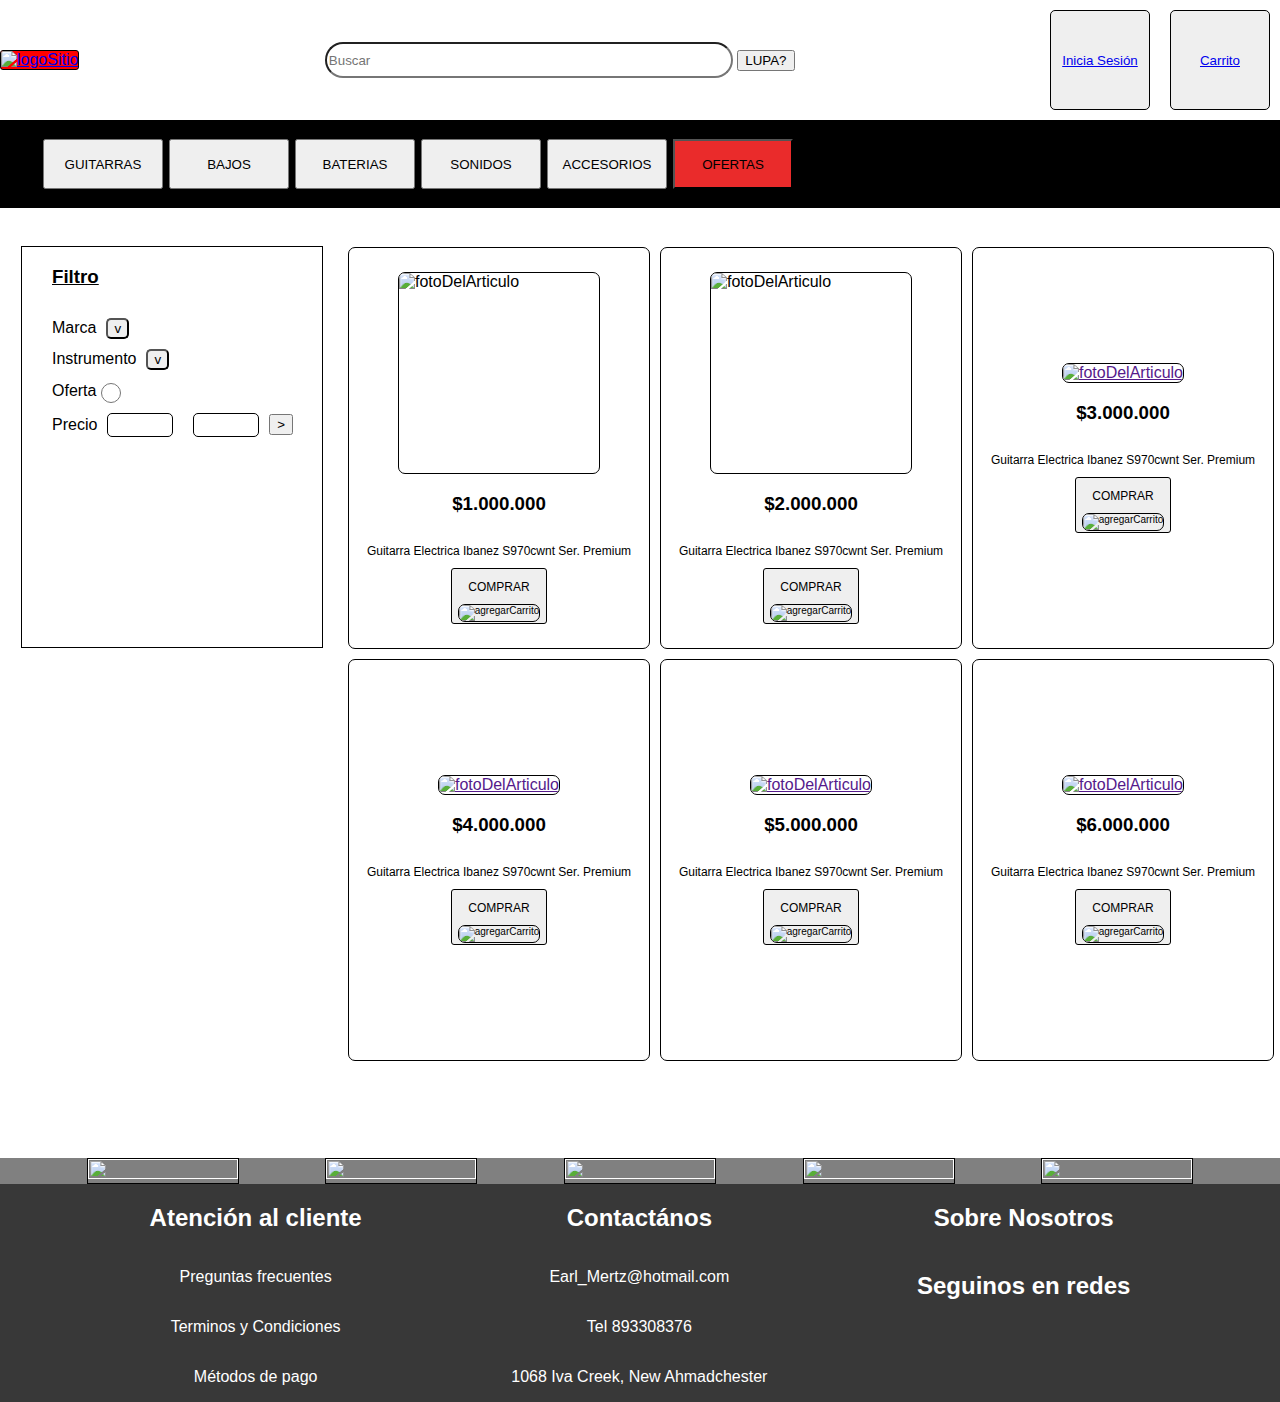
==== index.html @ 5fdae57a "primer guardado del proyecto" ====
<!DOCTYPE html>
<html lang="en">
<head>
    <meta charset="UTF-8">
    <meta name="viewport" content="width=device-width, initial-scale=1.0">
    <title>Document</title>
    <link rel="stylesheet" href="./css/style.css">
    <link rel="stylesheet" href="https://cdnjs.cloudflare.com/ajax/libs/font-awesome/6.5.2/css/all.min.css" integrity="sha512-SnH5WK+bZxgPHs44uWIX+LLJAJ9/2PkPKZ5QiAj6Ta86w+fsb2TkcmfRyVX3pBnMFcV7oQPJkl9QevSCWr3W6A==" crossorigin="anonymous" referrerpolicy="no-referrer" />
</head>
<body>
    <header>
        <div>
            <a href="#" class="logo">
                <img src="./assets/logo.png" alt="logoSitio">
                <!-- cambiar img de logo -->
            </a>
            <nav>
                <input type="text" placeholder="Buscar" >
                <button> LUPA? </button>
            </nav>
            <div class="botonesHeader">
                <Button class="iniciarSesion"><a href="./pages/iniciar-sesion.html" ><i class="fa-solid fa-right-to-bracket"></i>Inicia Sesión</a></Button>
                <Button class="carrito"><a href="./pages/carrito.html" ><i class="fa-solid fa-cart-shopping"></i>Carrito</a></Button>
                <!-- <a href="" class="modoOscuro"><i class="fa-solid fa-moon"></i></a> -->
            </div>
            
        </div>
        <div class="categorias">
            <ul>
                <button>GUITARRAS</button>
                <button>BAJOS</button>
                <button>BATERIAS</button>
                <button>SONIDOS</button>
                <button>ACCESORIOS</button>
                <button class="ofertas">OFERTAS</button>
            </ul>
        </div>
    </header>

    <main>
        <section class="publicidad?">
            <article>
                <a href=""><img src="" alt=""></a>
            </article>
        </section>
        <section class="articulos">
            <div class="filtro">
                <h3 class="filtroTitulo">Filtro</h3>
                <ul>
                    <li>Marca<button class="botonDesplegar">v</button></li> <!-- falta que cuando se clickea se desplieguen las marcas-->
                    <li>Instrumento <button class="botonDesplegar">v</button></li> <!-- falta que cuando se clickea se desplieguen las marcas-->
                    <!-- creo que va un FORM -->
                    <li >Oferta <input type="radio" name="ofertaCheck" id="ofertaCheck"></li> 
                    <li>Precio <input type="text" class="precioMinMax"><input type="text" class ="precioMinMax"><button>></button></li> <!-- Falta casilleros adentro -->
                </ul>
            </div>
            <div class="articulosVenta">
                <ul>
                    <li class="art-1">
                        <!-- CAPAZ HAY QUE PONER LA IMG EN UN DIV PARA DARLE BIEN LAS PROPIEDADES 21.26 class 5-->
                        <img src="./assets/guitarra1.png" alt="fotoDelArticulo">
                        <h3>$1.000.000</h3>
                        <p>Guitarra Electrica Ibanez S970cwnt Ser. Premium</p>
                        <button class="comprar">
                            <p>COMPRAR</p>
                            <img src="" alt="agregarCarrito">
                        </button>
                    </li>
                    <li class="art-2">
                        <img src="./assets/guitarra2.png" alt="fotoDelArticulo">
                        <h3>$2.000.000</h3>
                        <p>Guitarra Electrica Ibanez S970cwnt Ser. Premium</p>
                        <button class="comprar">
                            <p>COMPRAR</p>
                            <img src="" alt="agregarCarrito">
                        </button>
                    </li>
                    <li class="art-3">
                        <a href=""><img src="./assets/guitarra3.png" alt="fotoDelArticulo"></a>
                        <h3>$3.000.000</h3>
                        <p>Guitarra Electrica Ibanez S970cwnt Ser. Premium</p>
                        <button class="comprar">
                            <p>COMPRAR</p>
                            <img src="" alt="agregarCarrito">
                        </button>
                    </li>
                    <li class="art-4">
                        <a href=""><img src="./assets/guitarra4.png" alt="fotoDelArticulo"></a>
                        <h3>$4.000.000</h3>
                        <p>Guitarra Electrica Ibanez S970cwnt Ser. Premium</p>
                        <button class="comprar">
                            <p>COMPRAR</p>
                            <img src="" alt="agregarCarrito">
                        </button>
                    </li>
                    <li class="art-5">
                        <a href=""><img src="./assets/guitarra5.png" alt="fotoDelArticulo"></a>
                        <h3>$5.000.000</h3>
                        <p>Guitarra Electrica Ibanez S970cwnt Ser. Premium</p>
                        <button class="comprar">
                            <p>COMPRAR</p>
                            <img src="" alt="agregarCarrito">
                        </button>
                    </li>
                    <li class="art-6">
                        <a href=""><img src="./assets/guitarra6.png" alt="fotoDelArticulo"></a>
                        <h3>$6.000.000</h3>
                        <p>Guitarra Electrica Ibanez S970cwnt Ser. Premium</p>
                        <button class="comprar">
                            <p>COMPRAR</p>
                            <img src="" alt="agregarCarrito">
                        </button>
                    </li>
                </ul>
            </div>
        </section>
    </main>

    <footer>
        <section class="marcas">
            <div class="contenedorMarcas">
                <div class="epiphone"><a href="" class="epiphone"><img src="./assets/epiphone.png" alt=""></a></div>
                <div class="fender"><a href="" class="fender"><img src="./assets/fender.png" alt=""></a></div>
                <div class="gibson"><a href="" class="gibson"><img src="./assets/gibson.png" alt=""></a></div>
                <div class="marshall"><a href="" class="marshall"><img src="./assets/marshall.png" alt=""></a></div>
                <div class="schecter"><a href="" class="schecter"><img src="./assets/schecter.png" alt=""></a></div>
            </div>
        </section>
        <section class="footer">
            <article class="atencionCliente">
                <h2 class="h2AtencionCliente">Atención al cliente</h2>
                <p><a href="" class="preguntasFrecuentes">Preguntas frecuentes</a></p>
                <p><a href="" class="TyC">Terminos y Condiciones</a></p>
                <p><a href="" class="metodosDePago">Métodos de pago</a></p>
            </article>
            <article class="contactanos">
                <a href="./pages/contacto.html" class="contactanos"><h2 class="contactanos">Contactános</h2></a>
                <p class="mail">Earl_Mertz@hotmail.com</p>
                <p class="telefono">Tel 893308376</p>
                <p class="direccion">1068 Iva Creek, New Ahmadchester</p>
            </article>
            <article class="seguinos">
                <a href="./pages/nosotros.html"><h2>Sobre Nosotros</h2></a>
                <h2 class="seguinos">Seguinos en redes</h2>
                <div class="iconos">
                    <a href="https://www.facebook.com" class="facebook" target="_blank"><i class="fa-brands fa-square-facebook"></i></a>
                    <a href="https://x.com" class="twitter" target="_blank"><i class="fa-brands fa-square-x-twitter"></i></a>
                    <a href="https://www.instagram.com" class="instagram" target="_blank"><i class="fa-brands fa-instagram"></i></a>
                    <a href="https://www.youtube.com" class="youtube" target="_blank"><i class="fa-brands fa-youtube"></i></a>
                </div>
            </article>
        </section>
    </footer>
</body>
</html>
---- css/style.css ----
body{
    margin: 0;
    padding: 0;
    box-sizing: border-box;
    /* background-color: #f8f8f8; */
    font-family: "Roboto", sans-serif;
}

/* si esta en direction row para alinear horizontal va a ser justify-content y vertical align-items
si esta en direction column align-items alinea horizontal y justify-content en vertical */
header div{
    display: flex;
    justify-content: space-between;
    align-items: center;
}

header div .logo img {
    background-color: red;
    width: 9.375rem;
    border: 0.0625rem solid black;
    border-radius: 0.1875rem;
}

header div nav input{
    width: 25rem;
    height: 1.875rem;
    border-radius: 1.25rem;
}

/* barra de botones (inicia sesion y carrito) */
header div .botonesHeader button{
    margin: 10px;
    width: 6.25rem;
    height: 6.25rem;
    border-radius: 0.3125rem;
    border: 0.0313rem solid #000;
}

/* barra de botones (categoria) */
header .categorias {
    background-color: black;
}

header .categorias ul {
    display: flex;
    justify-content: space-evenly;
}

/* cada boton de categorias */
header .categorias ul button {
    /* background-color: #56D928; */
    width: 7.5rem;
    height: 3.125rem;
    /* border-radius: 0.25rem; */
    margin: 0.1875rem;
}


header .categorias ul .ofertas{
    background-color: #fd2e2eec ;
}

/* revisarrrrrrrrrrrrrrrrrr ---------------- */
main section{
    display: flex;
    justify-content: center;
}

/* filtro general*/
main .articulos div.filtro {
    margin: 1.25rem;
    width: 18.75rem;
    height: 400px;
    border: 0.0625rem solid black;
    
}
main .articulos div.filtro h3.filtroTitulo{
    margin-left: 30px;
    text-decoration: underline;
}

/* cada filtro (marca instrumento etc) */
main .articulos div.filtro ul{
    margin: 1.25rem;
    padding: 0.3125rem;
    list-style: none;
    
}

main .articulos div.filtro ul li {
    display: flex;
    justify-content: start;
    align-items: center;
    padding: 5px;
}

/* boton para desplegar filtros */
main .articulos div.filtro ul li .botonDesplegar{
    border-radius: 5px;
    margin: 0 10px 0 10px;
}

main .articulos .filtro ul li input{
    width: 20px;
    height: 20px;
    border: 1px solid black;
    /* border-radius: 10px; */
    overflow: hidden;
}

main .articulos .filtro ul li .precioMinMax{
    width: 60px;
    height: 20px;
    margin: 0 10px 0 10px;
    border-radius: 5px;
}

main .articulos .articulosVenta ul {
    /* display: flex;
    flex-direction: row;
    flex-wrap: wrap; */
    list-style: none;
    padding: 0;
    display: grid;
    width: 100%;
    height: 100vh;
    grid-template-rows: repeat(3, 1fr);
    grid-template-columns: repeat(3, 1fr);
    grid-template-areas: 
    "art-1 art-2 art-3"
    "art-4 art-5 art-6";
}

/* articulos en venta */
main .articulos .articulosVenta ul li{
    display: flex;
    flex-direction: column;
    justify-content: center;
    align-items: center;
    background-color: #ffffff;
    margin: 5px;
    height: 25rem;
    width: 18.75rem;
    border: 0.0625rem solid black;
    border-radius: 0.4375rem;
    list-style: none;
}

main .articulos .articulosVenta ul li.art-1{
    grid-area: art-1;
}
main .articulos .articulosVenta ul li.art-2{
    grid-area: art-2;
}
main .articulos .articulosVenta ul li.art-3{
    grid-area: art-3;
}
main .articulos .articulosVenta ul li.art-4{
    grid-area: art-4;
}
main .articulos .articulosVenta ul li.art-5{
    grid-area: art-5;
}
main .articulos .articulosVenta ul li.art-6{
    grid-area: art-6;
}

main .articulos .articulosVenta ul li img{
    height: 12.5rem;
    width: 12.5rem;
    border: 0.0625rem solid black;
    border-radius: 0.4375rem;
}

main .articulos .articulosVenta ul li p{
    margin: 0.625rem;
    font-size: 0.75rem;
}
/* boton de comprar */
main .articulos .articulosVenta ul li button{
    /* falta alinear uno al lado del otro */
    border: 0.0625rem solid black;
    border-radius: 0.1875rem;
    align-items: center;
    font-size: 0.625rem;
}

/*  contenedor marcas */
footer .marcas .contenedorMarcas{
    background-color: grey;
    display: flex;
    justify-content: space-evenly;
    align-items: center;
}

/* imagenes de marcas */
footer .marcas .contenedorMarcas div img {
    width: 150px;
    height: 100%;
    border: 1px solid black;
}

footer section.footer {
    display: flex;
    justify-content: space-evenly;
    align-items: flex-start;
}
footer section article{
    display: flex;
    flex-direction: column;
    align-items: center;
}
/* links del footer */
footer a {
    color: white;
    margin: 0;
    text-decoration: none;
    
    /* padding: 0.625rem; */
}

footer section.footer{
    color: white;
    background-color: #383838;
}

footer section.footer .seguinos .iconos{
    /* background-color: #0866ff; */
    display: flex;
    justify-content: space-around;
    width: 200px;
}
footer section.footer .seguinos .iconos a i{
    height: 30px;
    width: 30px;
}

/* FALTA ACOMODAR EL TAMAÑO DE LOS ICONOS */
footer section.footer .seguinos .iconos .facebook{
    color: #0866ff;
    background-color: white;
}

footer section.footer .seguinos .iconos .twitter{
    color: #000;
    background-color: white;
}

footer section.footer .seguinos .iconos .instagram{
    color: hsl(350, 92%, 75%);
    background-color: white;
}

footer section.footer .seguinos .iconos .youtube{
    color: red;
    background-color: white;
}

/* ---------------------------------------CARRITO--------------------------------------- */

main section .carritoGeneral{
    margin: 0.3125rem;
    border: 0.0625rem solid black;
}

main section .carritoGeneral .descripcion{
    margin: 0.3125rem;
    border: 0.0625rem solid black;
    width: 62.5rem;
}

main section .carritoGeneral .descripcion ul{
    display: flex;
    border-bottom: 0.0625rem solid black;    
    list-style: none;

}

main section .carritoGeneral .descripcion ul li{
    margin: 0.625rem;
}

main section .carritoGeneral .descripcion ul li .articuloCarrito {
    margin: 0.3125rem;
    border: 0.0625rem solid black;
    display: flex;
    flex-direction: column;
    justify-content: center;
}
main section .carritoGeneral .descripcion ul li .articuloCarrito img {
    margin: 0.3125rem;
    border: 0.0625rem solid black;
    border-radius: 0.375rem;
}

main section div .finalizarCompra button{
    width: 18.75rem;
    height: 6.25rem;
    border: 1px solid black;
    border-radius: 0.625rem;
}
main section div .finalizarCompra .continuarComprando{
    background-color: #D9D9D9;
}

main section div .finalizarCompra .confirmarCompra{
    background-color: #56D928;
}



/* --------------------------------------- CONTACTO --------------------------------------- */

main section div input{
    width: 25rem;
    height: 3.125rem;
}

main section .textoContacto input{
    width: 800px;
    height: 18.75rem;
}
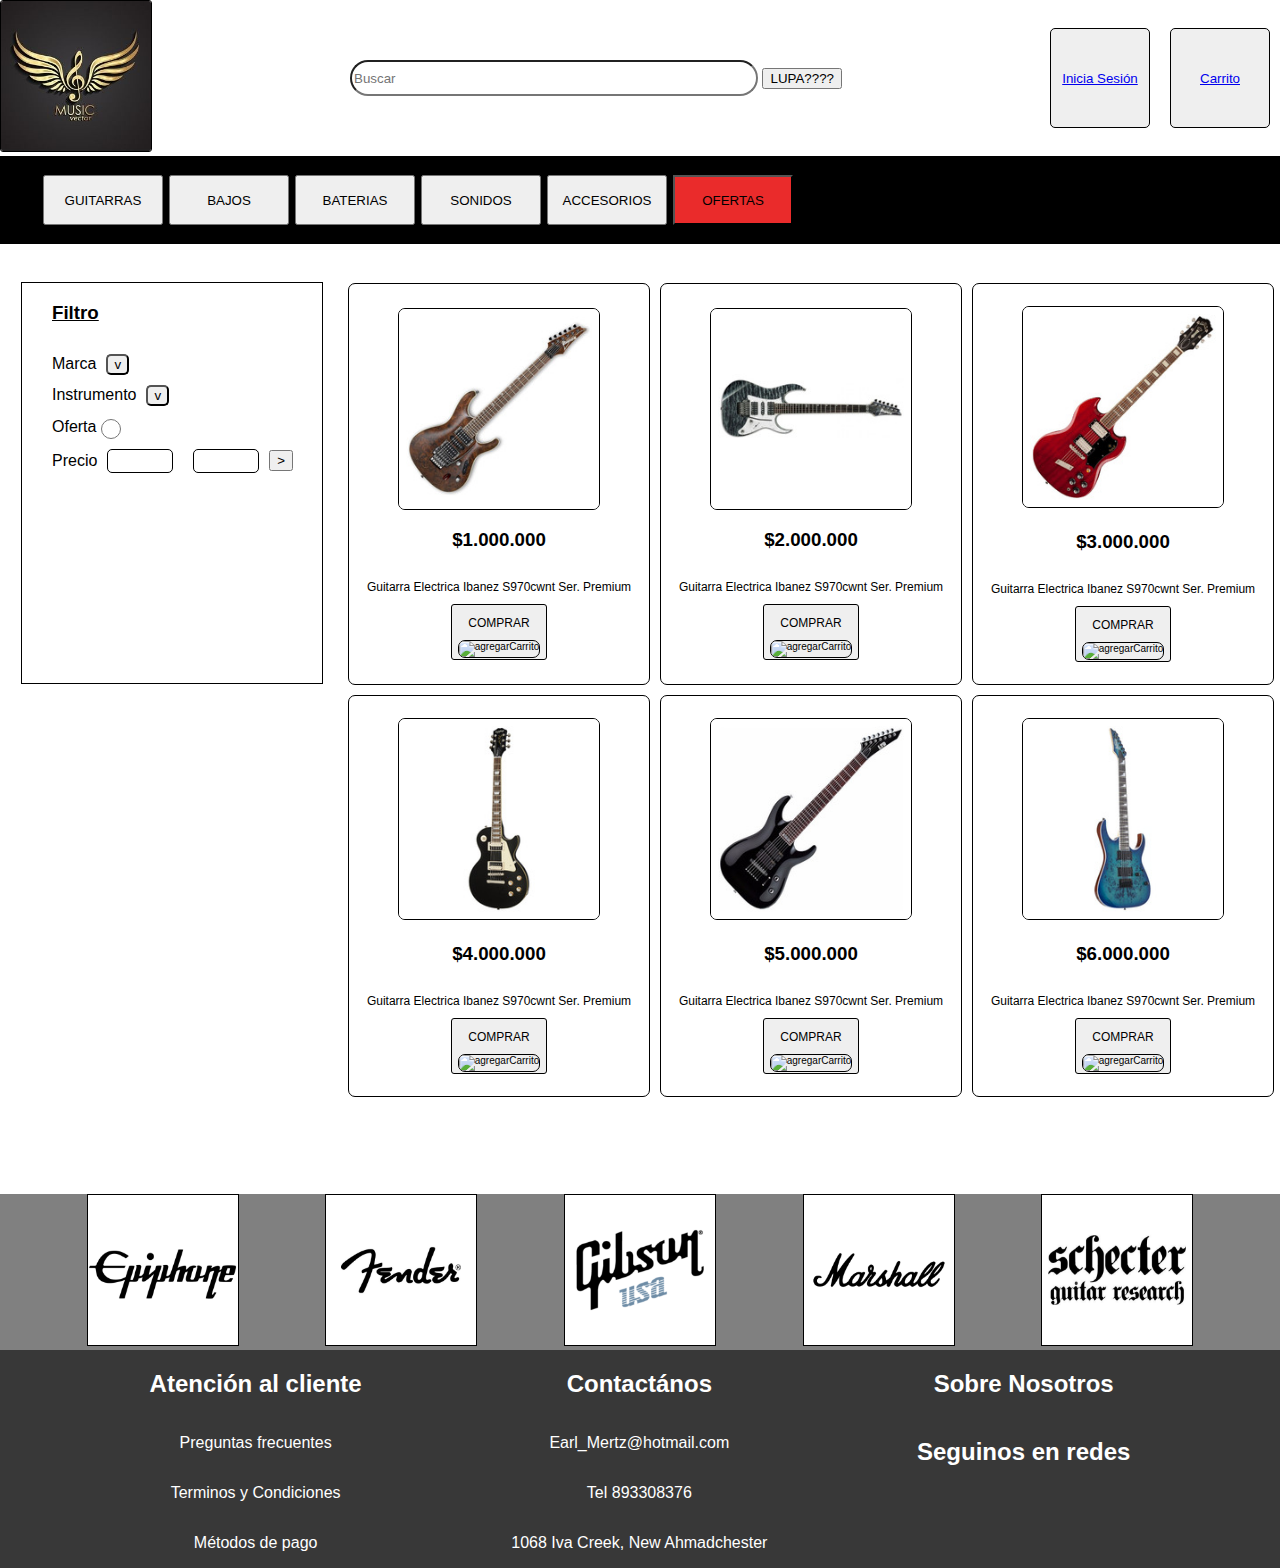
==== commit 58b95075: "prueba modificar lupa???" ====
--- a/index.html
+++ b/index.html
@@ -16,7 +16,7 @@
             </a>
             <nav>
                 <input type="text" placeholder="Buscar" >
-                <button> LUPA? </button>
+                <button> LUPA????</button>
             </nav>
             <div class="botonesHeader">
                 <Button class="iniciarSesion"><a href="./pages/iniciar-sesion.html" ><i class="fa-solid fa-right-to-bracket"></i>Inicia Sesión</a></Button>
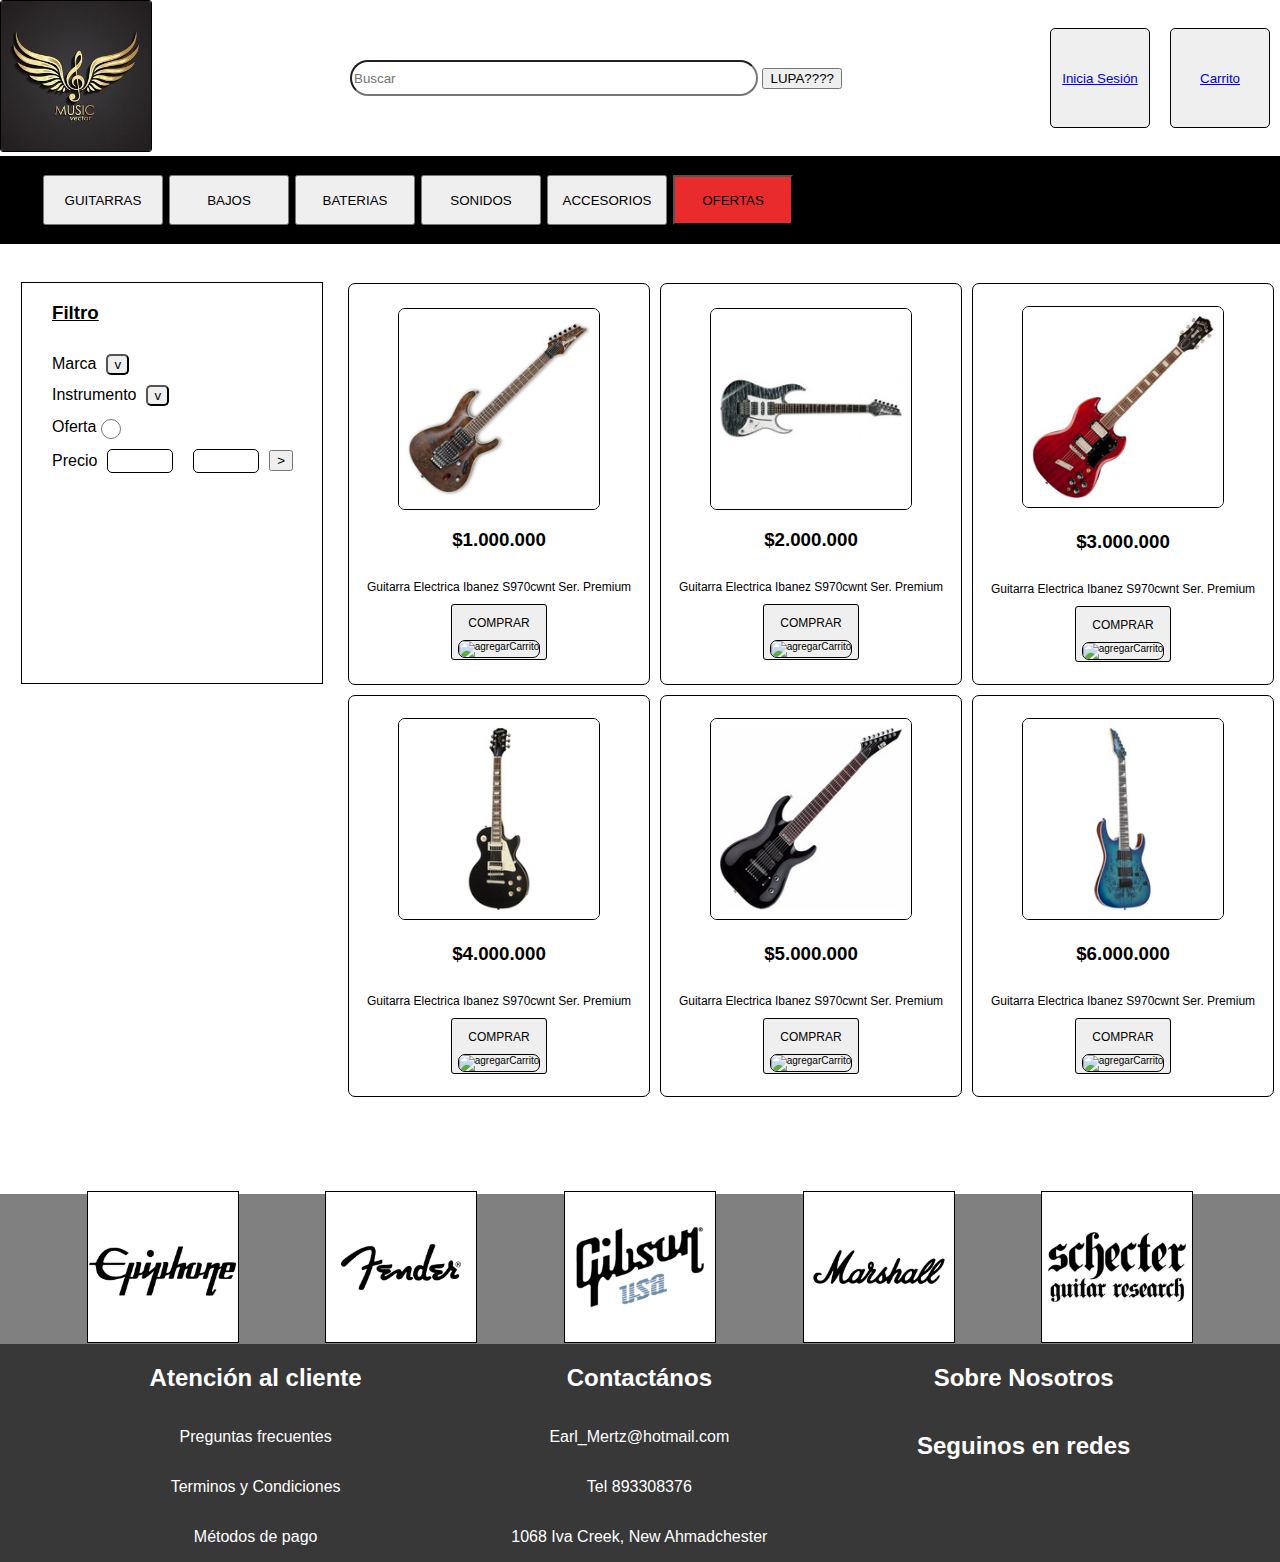
==== commit 22a8537b: "se crea form en html de contacto y se modifica estilos" ====
--- a/index.html
+++ b/index.html
@@ -19,6 +19,7 @@
                 <button> LUPA????</button>
             </nav>
             <div class="botonesHeader">
+                <!-- CAMBIAR PARA QUE SOLO SEA "A" Y NO TENGA BUTTON -->
                 <Button class="iniciarSesion"><a href="./pages/iniciar-sesion.html" ><i class="fa-solid fa-right-to-bracket"></i>Inicia Sesión</a></Button>
                 <Button class="carrito"><a href="./pages/carrito.html" ><i class="fa-solid fa-cart-shopping"></i>Carrito</a></Button>
                 <!-- <a href="" class="modoOscuro"><i class="fa-solid fa-moon"></i></a> -->
--- a/css/style.css
+++ b/css/style.css
@@ -29,7 +29,7 @@
 
 /* barra de botones (inicia sesion y carrito) */
 header div .botonesHeader button{
-    margin: 10px;
+    margin: 0.625rem;
     width: 6.25rem;
     height: 6.25rem;
     border-radius: 0.3125rem;
@@ -44,6 +44,7 @@
 header .categorias ul {
     display: flex;
     justify-content: space-evenly;
+    list-style: none;
 }
 
 /* cada boton de categorias */
@@ -75,7 +76,7 @@
     
 }
 main .articulos div.filtro h3.filtroTitulo{
-    margin-left: 30px;
+    margin-left: 1.875rem;
     text-decoration: underline;
 }
 
@@ -91,28 +92,28 @@
     display: flex;
     justify-content: start;
     align-items: center;
-    padding: 5px;
+    padding: 0.3125rem;
 }
 
 /* boton para desplegar filtros */
 main .articulos div.filtro ul li .botonDesplegar{
-    border-radius: 5px;
-    margin: 0 10px 0 10px;
+    border-radius: 0.3125rem;
+    margin: 0 0.625rem 0 0.625rem;
 }
 
 main .articulos .filtro ul li input{
-    width: 20px;
-    height: 20px;
-    border: 1px solid black;
+    width: 1.25rem;
+    height: 1.25rem;
+    border: 0.0625rem solid black;
     /* border-radius: 10px; */
     overflow: hidden;
 }
 
 main .articulos .filtro ul li .precioMinMax{
-    width: 60px;
-    height: 20px;
-    margin: 0 10px 0 10px;
-    border-radius: 5px;
+    width: 3.75rem;
+    height: 1.25rem;
+    margin: 0 0.625rem 0 0.625rem;
+    border-radius: 0.3125rem;
 }
 
 main .articulos .articulosVenta ul {
@@ -138,7 +139,7 @@
     justify-content: center;
     align-items: center;
     background-color: #ffffff;
-    margin: 5px;
+    margin: 0.3125rem;
     height: 25rem;
     width: 18.75rem;
     border: 0.0625rem solid black;
@@ -188,6 +189,8 @@
 /*  contenedor marcas */
 footer .marcas .contenedorMarcas{
     background-color: grey;
+    width: 100%;
+    height: 9.375rem;
     display: flex;
     justify-content: space-evenly;
     align-items: center;
@@ -195,9 +198,11 @@
 
 /* imagenes de marcas */
 footer .marcas .contenedorMarcas div img {
-    width: 150px;
+    width: 9.375rem;
     height: 100%;
-    border: 1px solid black;
+    border: 0.0625rem solid black;
+    align-self: center;
+
 }
 
 footer section.footer {
@@ -228,11 +233,11 @@
     /* background-color: #0866ff; */
     display: flex;
     justify-content: space-around;
-    width: 200px;
+    width: 12.5rem;
 }
 footer section.footer .seguinos .iconos a i{
-    height: 30px;
-    width: 30px;
+    height: 1.875rem;
+    width: 1.875rem;
 }
 
 /* FALTA ACOMODAR EL TAMAÑO DE LOS ICONOS */
@@ -296,7 +301,7 @@
 main section div .finalizarCompra button{
     width: 18.75rem;
     height: 6.25rem;
-    border: 1px solid black;
+    border: 0.0625rem solid black;
     border-radius: 0.625rem;
 }
 main section div .finalizarCompra .continuarComprando{
@@ -317,6 +322,52 @@
 }
 
 main section .textoContacto input{
-    width: 800px;
+    width: 50rem;
     height: 18.75rem;
 }
+
+
+/* --------------------------------------- INICIARSESION --------------------------------------- */
+
+main section article .login {
+    display: flex;
+    flex-direction: column;
+    padding: 0.9375rem;
+    margin: 0.625rem;
+    border: 0.0625rem solid black;
+}
+
+main section article .login input{
+    border-radius: 0.3125rem;
+    
+    font-size: 1.875rem;
+    margin:  0.625rem 0 0.625rem 0;
+}
+
+main section article .login a{
+    text-decoration: none;
+    align-self: end;
+    margin-right: 0.3125rem;
+}
+
+/* contenedor de botones */
+main section .iniciarSesion .login .botonesLogin{
+    background-color: pink;
+    display: flex;
+    flex-direction: column;
+    align-items: center;
+    padding: 1.25rem 0 1.25rem 0;
+    margin: 0.625rem;
+}
+
+/* boton ingresar y atras */
+main section .iniciarSesion .login .botonesLogin button{
+    margin: 0.625rem;
+    padding: 0.625rem;
+    width: 18.75rem;
+    height: 3.125rem;
+    border-radius: 0.625rem;
+}
+
+
+
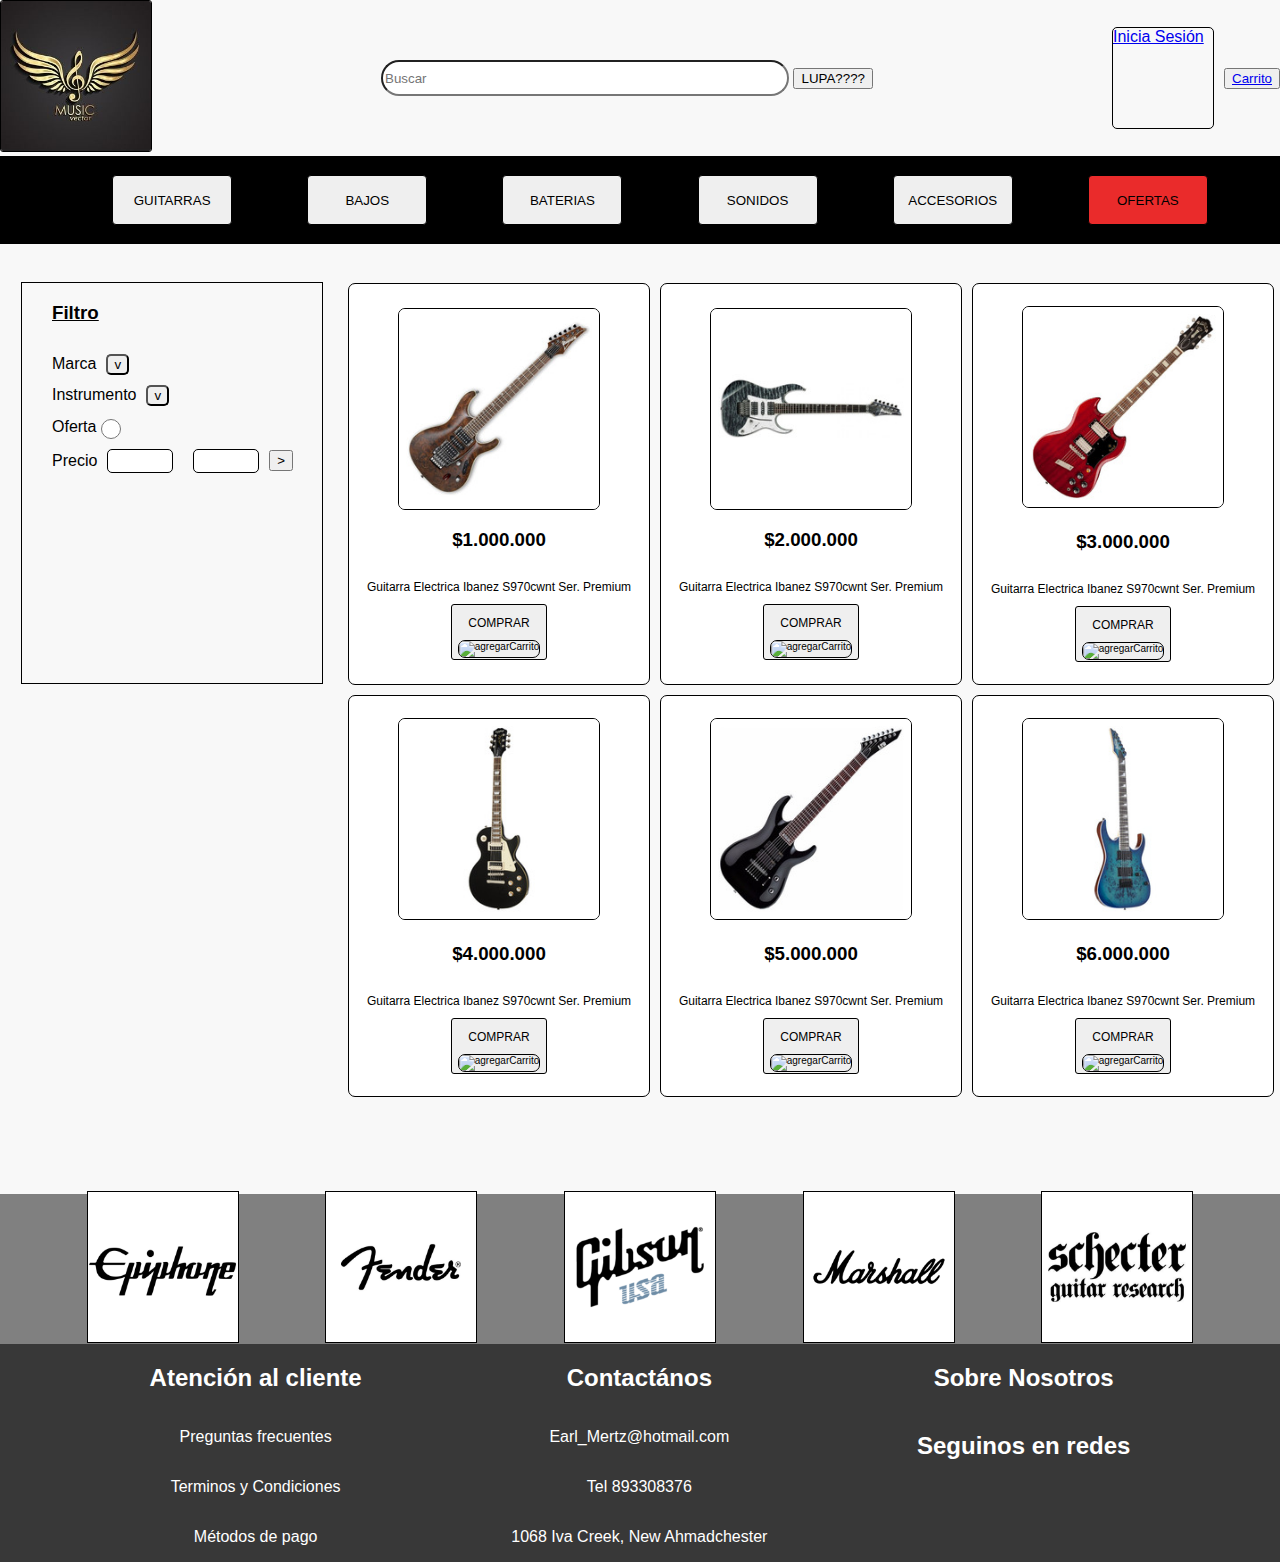
==== commit 6b2a491a: "se trabajo en contactos y un poco del header" ====
--- a/index.html
+++ b/index.html
@@ -12,7 +12,6 @@
         <div>
             <a href="#" class="logo">
                 <img src="./assets/logo.png" alt="logoSitio">
-                <!-- cambiar img de logo -->
             </a>
             <nav>
                 <input type="text" placeholder="Buscar" >
@@ -20,20 +19,28 @@
             </nav>
             <div class="botonesHeader">
                 <!-- CAMBIAR PARA QUE SOLO SEA "A" Y NO TENGA BUTTON -->
-                <Button class="iniciarSesion"><a href="./pages/iniciar-sesion.html" ><i class="fa-solid fa-right-to-bracket"></i>Inicia Sesión</a></Button>
-                <Button class="carrito"><a href="./pages/carrito.html" ><i class="fa-solid fa-cart-shopping"></i>Carrito</a></Button>
+                <!-- <Button class="iniciarSesion"> -->
+                    <a href="./pages/iniciar-sesion.html" class="iniciarSesion">
+                        <i class="fa-solid fa-right-to-bracket"></i>Inicia Sesión
+                    </a>
+                <!-- </Button> -->
+                <Button class="carrito">
+                    <a href="./pages/carrito.html" >
+                        <i class="fa-solid fa-cart-shopping"></i>Carrito
+                    </a>
+                </Button>
                 <!-- <a href="" class="modoOscuro"><i class="fa-solid fa-moon"></i></a> -->
             </div>
             
         </div>
         <div class="categorias">
             <ul>
-                <button>GUITARRAS</button>
-                <button>BAJOS</button>
-                <button>BATERIAS</button>
-                <button>SONIDOS</button>
-                <button>ACCESORIOS</button>
-                <button class="ofertas">OFERTAS</button>
+                <li><button>GUITARRAS</button></li>
+                <li><button>BAJOS</button></li>
+                <li><button>BATERIAS</button></li>
+                <li><button>SONIDOS</button></li>
+                <li><button>ACCESORIOS</button></li>
+                <li><button class="ofertas">OFERTAS</button></li>
             </ul>
         </div>
     </header>
--- a/css/style.css
+++ b/css/style.css
@@ -2,7 +2,7 @@
     margin: 0;
     padding: 0;
     box-sizing: border-box;
-    /* background-color: #f8f8f8; */
+    background-color: #f8f8f8;
     font-family: "Roboto", sans-serif;
 }
 
@@ -28,7 +28,7 @@
 }
 
 /* barra de botones (inicia sesion y carrito) */
-header div .botonesHeader button{
+header div .botonesHeader .iniciarSesion{
     margin: 0.625rem;
     width: 6.25rem;
     height: 6.25rem;
@@ -39,10 +39,13 @@
 /* barra de botones (categoria) */
 header .categorias {
     background-color: black;
+    width: 100%;
 }
 
 header .categorias ul {
-    display: flex;
+    width: 100%;
+    display: flex;
+    flex-direction: row;
     justify-content: space-evenly;
     list-style: none;
 }
@@ -52,7 +55,8 @@
     /* background-color: #56D928; */
     width: 7.5rem;
     height: 3.125rem;
-    /* border-radius: 0.25rem; */
+    border: 1px solid black;
+    border-radius: 0.25rem;
     margin: 0.1875rem;
 }
 
@@ -315,18 +319,48 @@
 
 
 /* --------------------------------------- CONTACTO --------------------------------------- */
-
-main section div input{
+main section .contacto-general{
+    display: flex;
+    flex-direction: column;
+    align-items: center;
+}
+
+
+main section form{
+    display: flex;
+    flex-direction: column;
+    padding: 0.625rem;
+    align-items: center;
+}
+
+main section form input{
+    margin: 0.625rem;
     width: 25rem;
     height: 3.125rem;
-}
-
-main section .textoContacto input{
+    border: 0.0625rem solid black;
+    border-radius: 0.25rem;
+    
+}
+
+main section form .inputTextoContacto{
     width: 50rem;
     height: 18.75rem;
-}
-
-
+    text-align: center;
+    /***** falta que el texto se escriba en varias lineas y no solo en 1 ******/
+}
+
+main section .contacto-general button{
+    width: 12.5rem;
+    height: 3.125rem;
+    margin-bottom: 3.125rem;
+    background-color: #56D928;
+    border: 0.0625rem solid black;
+    border-radius: 0.375rem;
+}
+
+main section .contacto-general button:hover{
+    background-color: #6edb46da;
+}
 /* --------------------------------------- INICIARSESION --------------------------------------- */
 
 main section article .login {
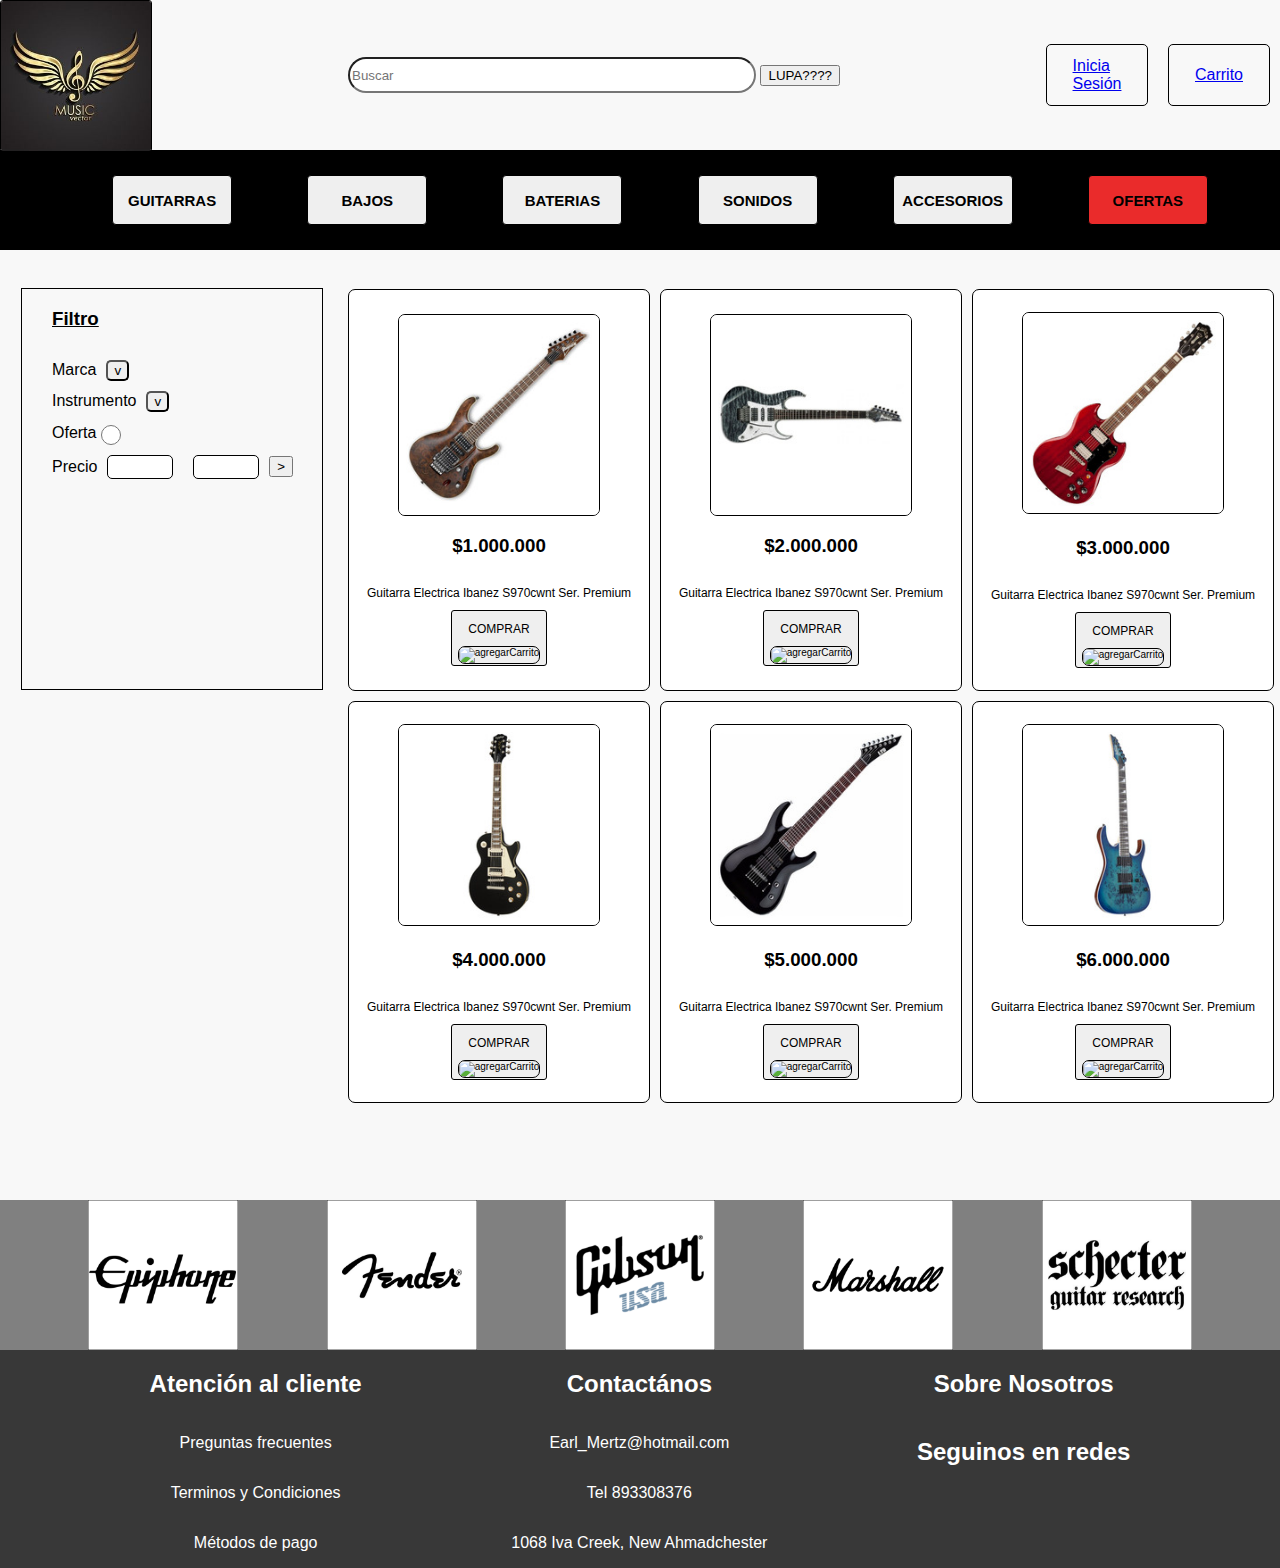
==== commit a75818e2: "correccion de header y footer img y botones" ====
--- a/index.html
+++ b/index.html
@@ -18,20 +18,21 @@
                 <button> LUPA????</button>
             </nav>
             <div class="botonesHeader">
-                <!-- CAMBIAR PARA QUE SOLO SEA "A" Y NO TENGA BUTTON -->
-                <!-- <Button class="iniciarSesion"> -->
-                    <a href="./pages/iniciar-sesion.html" class="iniciarSesion">
-                        <i class="fa-solid fa-right-to-bracket"></i>Inicia Sesión
-                    </a>
-                <!-- </Button> -->
-                <Button class="carrito">
-                    <a href="./pages/carrito.html" >
-                        <i class="fa-solid fa-cart-shopping"></i>Carrito
-                    </a>
+                <a href="./pages/iniciar-sesion.html">
+                    <div class="icono-iniciaSesion">
+                        <i class="fa-solid fa-right-to-bracket"></i>
+                    </div>
+                    <div>Inicia <br>Sesión</div>
+                </a>
+                <a href="./pages/carrito.html">
+                    <div class="icono-iniciaSesion">
+                        <i class="fa-solid fa-cart-shopping"></i>
+                    </div>
+                    <div>Carrito</div>
+                </a>
                 </Button>
                 <!-- <a href="" class="modoOscuro"><i class="fa-solid fa-moon"></i></a> -->
             </div>
-            
         </div>
         <div class="categorias">
             <ul>
--- a/css/style.css
+++ b/css/style.css
@@ -12,6 +12,11 @@
     display: flex;
     justify-content: space-between;
     align-items: center;
+    height: 9.375rem;
+}
+
+header a.logo{
+    height: 100%;
 }
 
 header div .logo img {
@@ -28,18 +33,25 @@
 }
 
 /* barra de botones (inicia sesion y carrito) */
-header div .botonesHeader .iniciarSesion{
+header div .botonesHeader a{
+    display: flex;
+    justify-content: center;
     margin: 0.625rem;
     width: 6.25rem;
-    height: 6.25rem;
+    height: 3.75rem;
     border-radius: 0.3125rem;
     border: 0.0313rem solid #000;
 }
 
+header div .botonesHeader div{
+    margin-right: 10px;
+    align-self: center;
+}
 /* barra de botones (categoria) */
 header .categorias {
     background-color: black;
     width: 100%;
+    height: 100px;
 }
 
 header .categorias ul {
@@ -58,6 +70,8 @@
     border: 1px solid black;
     border-radius: 0.25rem;
     margin: 0.1875rem;
+    font-size: 0.9375rem;
+    font-weight: 900;
 }
 
 
@@ -200,11 +214,12 @@
     align-items: center;
 }
 
+footer .marcas .contenedorMarcas div{
+    height: 100%;   
+}
 /* imagenes de marcas */
 footer .marcas .contenedorMarcas div img {
     width: 9.375rem;
-    height: 100%;
-    border: 0.0625rem solid black;
     align-self: center;
 
 }
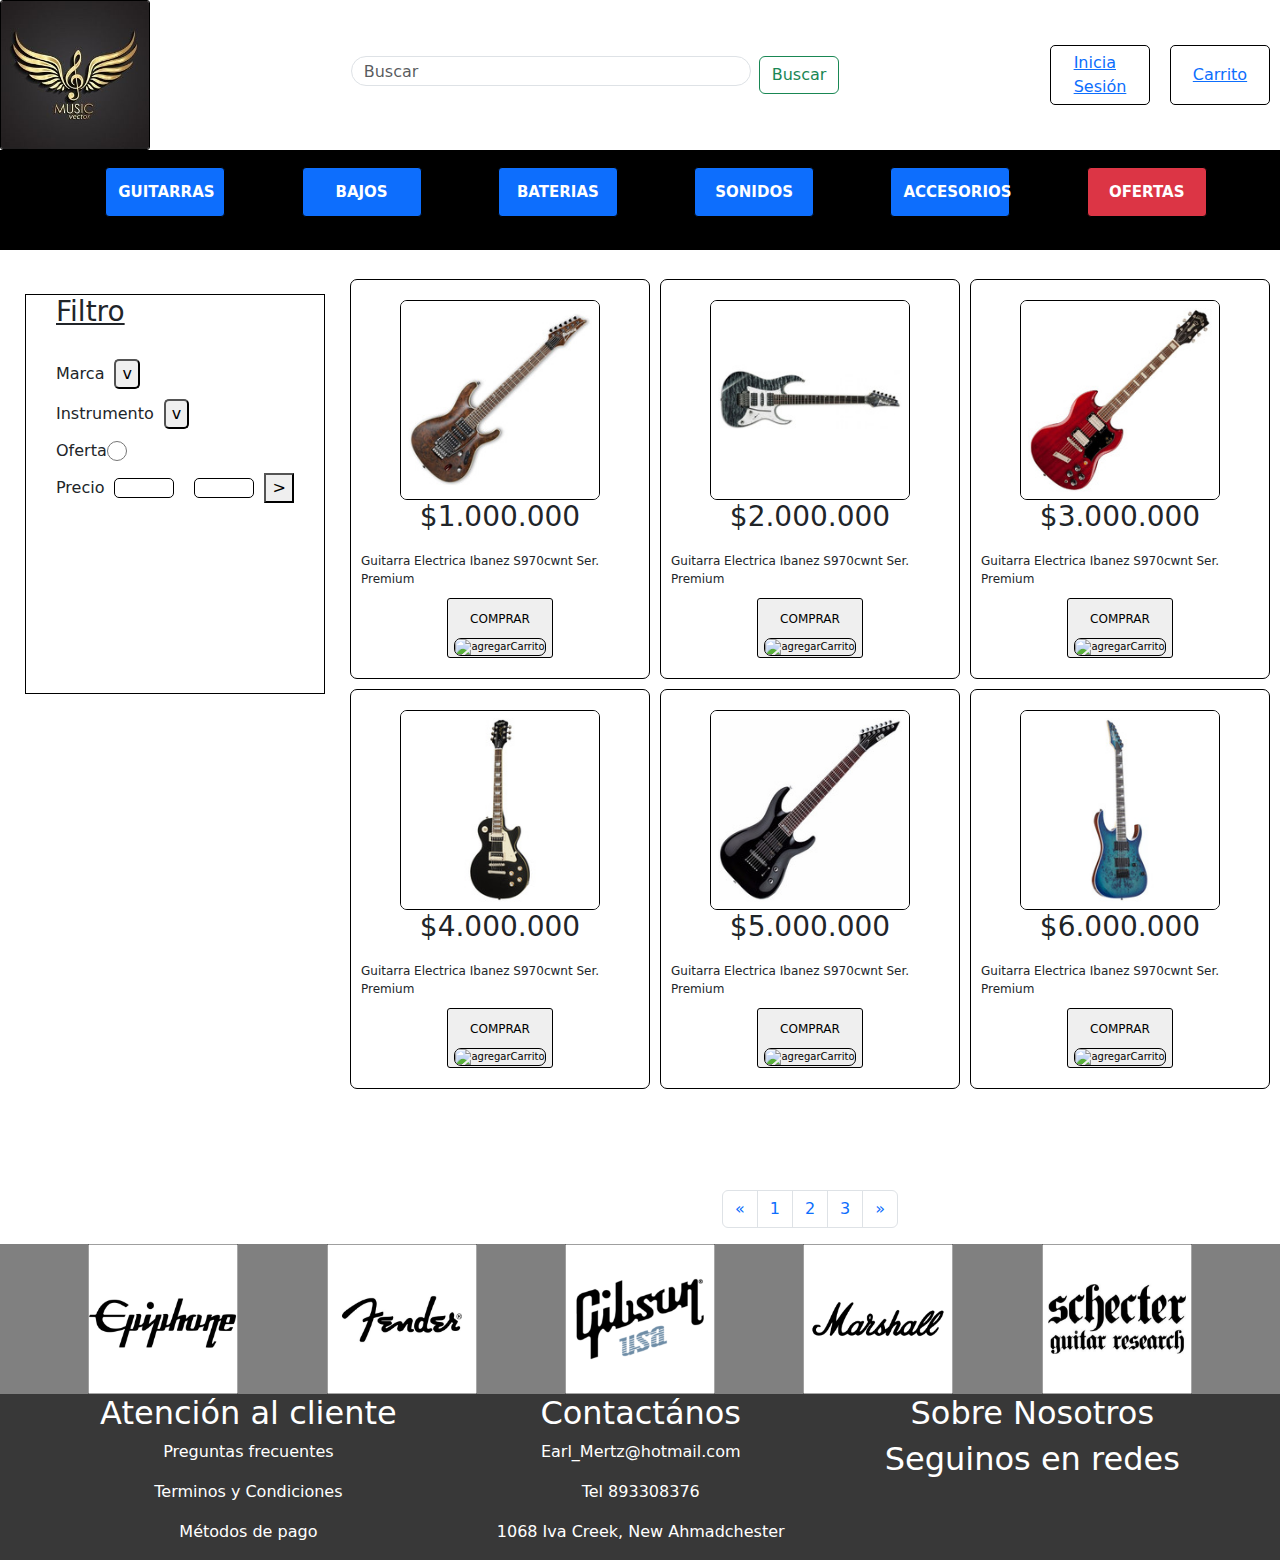
==== commit 66676861: "comienzo de responsive y grid en carrito" ====
--- a/index.html
+++ b/index.html
@@ -6,6 +6,7 @@
     <title>Document</title>
     <link rel="stylesheet" href="./css/style.css">
     <link rel="stylesheet" href="https://cdnjs.cloudflare.com/ajax/libs/font-awesome/6.5.2/css/all.min.css" integrity="sha512-SnH5WK+bZxgPHs44uWIX+LLJAJ9/2PkPKZ5QiAj6Ta86w+fsb2TkcmfRyVX3pBnMFcV7oQPJkl9QevSCWr3W6A==" crossorigin="anonymous" referrerpolicy="no-referrer" />
+    <link href="https://cdn.jsdelivr.net/npm/bootstrap@5.3.3/dist/css/bootstrap.min.css" rel="stylesheet" integrity="sha384-QWTKZyjpPEjISv5WaRU9OFeRpok6YctnYmDr5pNlyT2bRjXh0JMhjY6hW+ALEwIH" crossorigin="anonymous">
 </head>
 <body>
     <header>
@@ -13,10 +14,14 @@
             <a href="#" class="logo">
                 <img src="./assets/logo.png" alt="logoSitio">
             </a>
-            <nav>
+            <form class="d-flex" role="search">
+                <input class="form-control me-2" type="search" placeholder="Buscar" aria-label="Search">
+                <button class="btn btn-outline-success" type="submit">Buscar</button>
+            </form>
+            <!-- <nav>
                 <input type="text" placeholder="Buscar" >
                 <button> LUPA????</button>
-            </nav>
+            </nav> -->
             <div class="botonesHeader">
                 <a href="./pages/iniciar-sesion.html">
                     <div class="icono-iniciaSesion">
@@ -36,12 +41,18 @@
         </div>
         <div class="categorias">
             <ul>
-                <li><button>GUITARRAS</button></li>
+                <button type="button" class="btn btn-primary">GUITARRAS</button>
+                <button type="button" class="btn btn-primary">BAJOS</button>
+                <button type="button" class="btn btn-primary">BATERIAS</button>
+                <button type="button" class="btn btn-primary">SONIDOS</button>
+                <button type="button" class="btn btn-primary">ACCESORIOS</button>
+                <button type="button" class="btn btn-danger">OFERTAS</button>
+                <!-- <li><button>GUITARRAS</button></li>
                 <li><button>BAJOS</button></li>
                 <li><button>BATERIAS</button></li>
                 <li><button>SONIDOS</button></li>
                 <li><button>ACCESORIOS</button></li>
-                <li><button class="ofertas">OFERTAS</button></li>
+                <li><button class="ofertas">OFERTAS</button></li> -->
             </ul>
         </div>
     </header>
@@ -64,7 +75,7 @@
                 </ul>
             </div>
             <div class="articulosVenta">
-                <ul>
+                <ul class="cadaArticuloVenta">
                     <li class="art-1">
                         <!-- CAPAZ HAY QUE PONER LA IMG EN UN DIV PARA DARLE BIEN LAS PROPIEDADES 21.26 class 5-->
                         <img src="./assets/guitarra1.png" alt="fotoDelArticulo">
@@ -121,8 +132,26 @@
                         </button>
                     </li>
                 </ul>
+                <nav aria-label="Page navigation example">
+                    <ul class="pagination">
+                        <li class="page-item">
+                            <a class="page-link" href="#" aria-label="Previous">
+                                <span aria-hidden="true">&laquo;</span>
+                            </a>
+                        </li>
+                        <li class="page-item"><a class="page-link" href="#">1</a></li>
+                        <li class="page-item"><a class="page-link" href="#">2</a></li>
+                        <li class="page-item"><a class="page-link" href="#">3</a></li>
+                        <li class="page-item">
+                            <a class="page-link" href="#" aria-label="Next">
+                                <span aria-hidden="true">&raquo;</span>
+                            </a>
+                        </li>
+                    </ul>
+                </nav>
             </div>
         </section>
+        
     </main>
 
     <footer>
@@ -160,5 +189,7 @@
             </article>
         </section>
     </footer>
+    <script src="https://cdn.jsdelivr.net/npm/@popperjs/core@2.11.8/dist/umd/popper.min.js" integrity="sha384-I7E8VVD/ismYTF4hNIPjVp/Zjvgyol6VFvRkX/vR+Vc4jQkC+hVqc2pM8ODewa9r" crossorigin="anonymous"></script>
+    <script src="https://cdn.jsdelivr.net/npm/bootstrap@5.3.3/dist/js/bootstrap.min.js" integrity="sha384-0pUGZvbkm6XF6gxjEnlmuGrJXVbNuzT9qBBavbLwCsOGabYfZo0T0to5eqruptLy" crossorigin="anonymous"></script>
 </body>
 </html>--- a/css/style.css
+++ b/css/style.css
@@ -10,6 +10,7 @@
 si esta en direction column align-items alinea horizontal y justify-content en vertical */
 header div{
     display: flex;
+    flex-direction: row;
     justify-content: space-between;
     align-items: center;
     height: 9.375rem;
@@ -26,7 +27,8 @@
     border-radius: 0.1875rem;
 }
 
-header div nav input{
+header div .d-flex input{
+    display: flex;
     width: 25rem;
     height: 1.875rem;
     border-radius: 1.25rem;
@@ -134,10 +136,7 @@
     border-radius: 0.3125rem;
 }
 
-main .articulos .articulosVenta ul {
-    /* display: flex;
-    flex-direction: row;
-    flex-wrap: wrap; */
+main .articulos .articulosVenta ul.cadaArticuloVenta {
     list-style: none;
     padding: 0;
     display: grid;
@@ -151,7 +150,7 @@
 }
 
 /* articulos en venta */
-main .articulos .articulosVenta ul li{
+main .articulos .articulosVenta ul.cadaArticuloVenta li{
     display: flex;
     flex-direction: column;
     justify-content: center;
@@ -165,26 +164,26 @@
     list-style: none;
 }
 
-main .articulos .articulosVenta ul li.art-1{
+main .articulos .articulosVenta ul.cadaArticuloVenta li.art-1{
     grid-area: art-1;
 }
-main .articulos .articulosVenta ul li.art-2{
+main .articulos .articulosVenta ul.cadaArticuloVenta li.art-2{
     grid-area: art-2;
 }
-main .articulos .articulosVenta ul li.art-3{
+main .articulos .articulosVenta ul.cadaArticuloVenta li.art-3{
     grid-area: art-3;
 }
-main .articulos .articulosVenta ul li.art-4{
+main .articulos .articulosVenta ul.cadaArticuloVenta li.art-4{
     grid-area: art-4;
 }
-main .articulos .articulosVenta ul li.art-5{
+main .articulos .articulosVenta ul.cadaArticuloVenta li.art-5{
     grid-area: art-5;
 }
-main .articulos .articulosVenta ul li.art-6{
+main .articulos .articulosVenta ul.cadaArticuloVenta li.art-6{
     grid-area: art-6;
 }
 
-main .articulos .articulosVenta ul li img{
+main .articulos .articulosVenta ul.cadaArticuloVenta li img{
     height: 12.5rem;
     width: 12.5rem;
     border: 0.0625rem solid black;
@@ -204,6 +203,10 @@
     font-size: 0.625rem;
 }
 
+main nav {
+    display: flex;
+    justify-content: center;
+}
 /*  contenedor marcas */
 footer .marcas .contenedorMarcas{
     background-color: grey;
@@ -280,6 +283,137 @@
     background-color: white;
 }
 
+/* MEDIAAAAAAAAAAAAAAAAAAAAAAAAAAAAAAAAAAAAAAAAAAAAAAAAAAAAAAAAAAAAAAAAAAAAA */
+@media(max-width: 768px){
+    header div {
+        flex-direction: column;
+        width: 100%;
+        height: 100%;
+        justify-content: end;
+        align-items: center;
+    }
+    header form{
+        display: flex;
+        flex-direction: column;
+        justify-content: space-between;
+        align-items: center;
+    }
+    header div .botonesHeader div{
+        display: flex;
+        justify-content: center;
+    }
+
+    header .categorias{
+        padding: 0px;
+        width: 100%;
+        height: 375px;
+        background-color: red;
+        justify-content: center;
+        align-items: center;
+    }
+    header .categorias ul{
+        display: flex;
+        flex-direction: column;
+        justify-content: center;
+        align-items: center;
+        height: 400px;
+        padding: 0;
+    }
+
+    main .articulos{
+        display: flex;
+        flex-direction: column;
+        height: 1500PX;
+        width: 100%;
+    }
+
+    main .articulos .articulosVenta ul.cadaArticuloVenta {
+        list-style: none;
+        padding: 20px;
+        display: grid;
+        width: 100%;
+        height: 1200px;
+        grid-template-rows: repeat(4, 1fr);
+        grid-template-columns: repeat(2, 1fr);
+        grid-template-areas: 
+        "art-1 art-2"
+        "art-3 art-4"
+        "art-5 art-6";
+    }
+    
+    /* articulos en venta */
+    main .articulos .articulosVenta ul.cadaArticuloVenta li{
+        display: flex;
+        flex-direction: column;
+        justify-content: center;
+        align-items: center;
+        background-color: #ffffff;
+        margin: 0.3125rem;
+        height: 25rem;
+        width: 18.75rem;
+        border: 0.0625rem solid black;
+        border-radius: 0.4375rem;
+        list-style: none;
+    }
+    
+    main .articulos .articulosVenta ul.cadaArticuloVenta li.art-1{
+        grid-area: art-1;
+    }
+    main .articulos .articulosVenta ul.cadaArticuloVenta li.art-2{
+        grid-area: art-2;
+    }
+    main .articulos .articulosVenta ul.cadaArticuloVenta li.art-3{
+        grid-area: art-3;
+    }
+    main .articulos .articulosVenta ul.cadaArticuloVenta li.art-4{
+        grid-area: art-4;
+    }
+    main .articulos .articulosVenta ul.cadaArticuloVenta li.art-5{
+        grid-area: art-5;
+    }
+    main .articulos .articulosVenta ul.cadaArticuloVenta li.art-6{
+        grid-area: art-6;
+}
+    main .articulos .articulosVenta nav{
+        display: flex;
+        flex-direction: column;
+        /* revisar por que se superpone con articulos */
+    }
+
+    footer {
+        display: flex;
+        flex-direction: column;
+        justify-content: center;
+        align-items: center;
+        
+    }
+
+    footer .marcas {
+        width: 100%;
+        display: flex;
+        justify-content: space-evenly;
+    }
+    
+    footer .marcas .contenedorMarcas div a img{
+        width:100px;
+        height: 100%;
+    }
+    footer section.footer {
+        height: 100%;
+        width: 100%;
+        display: flex;
+        flex-direction: column;
+    }
+
+    footer section article {
+        display: flex;
+        flex-direction: column;
+        align-self: center;
+        border-bottom: 1px solid white;
+        width: 100%;
+        padding: 10px;
+    }
+
 /* ---------------------------------------CARRITO--------------------------------------- */
 
 main section .carritoGeneral{
@@ -293,36 +427,89 @@
     width: 62.5rem;
 }
 
-main section .carritoGeneral .descripcion ul{
-    display: flex;
-    border-bottom: 0.0625rem solid black;    
-    list-style: none;
-
-}
-
-main section .carritoGeneral .descripcion ul li{
-    margin: 0.625rem;
-}
-
-main section .carritoGeneral .descripcion ul li .articuloCarrito {
-    margin: 0.3125rem;
-    border: 0.0625rem solid black;
-    display: flex;
-    flex-direction: column;
+main section .carritoGeneral{
+    display: grid;
+    width: 60%;
+    grid-template-rows: repeat(6, 1fr);
+    grid-template-columns: repeat(5, 1fr);
+    grid-template-areas: 
+    "sec-1-1 sec-1-1 sec-1-3 sec-1-4 sec-1-5"
+    "sec-2-1 sec-2-1 sec-2-3 sec-2-4 sec-2-5"
+    "sec-2-1 sec-2-1 sec-3-3 sec-3-4 sec-3-5"
+    "sec-4-1 sec-4-2 sec-4-3 sec-4-4 sec-4-5"
+    "sec-5-1 sec-5-2 sec-5-3 sec-5-3 sec-5-5"
+    "sec-6-1 sec-6-1 sec-6-3 sec-6-4 sec-6-5"
+    ;
+}
+
+main section .carritoGeneral div{
+    display: flex;
     justify-content: center;
-}
-main section .carritoGeneral .descripcion ul li .articuloCarrito img {
-    margin: 0.3125rem;
-    border: 0.0625rem solid black;
-    border-radius: 0.375rem;
-}
-
-main section div .finalizarCompra button{
-    width: 18.75rem;
-    height: 6.25rem;
-    border: 0.0625rem solid black;
+    align-items: center;
+    /* border: 1px solid black; */
+}
+
+main section .carritoGeneral .sec-1-1{
+    grid-area: sec-1-1;
+
+}
+main section .carritoGeneral .sec-1-3{
+    grid-area: sec-1-3;
+
+}
+main section .carritoGeneral .sec-1-4{
+    grid-area: sec-1-4;
+}
+main section .carritoGeneral .sec-1-5{
+    grid-area: sec-1-5;
+}
+main section .carritoGeneral .sec-2-1{
+    grid-area: sec-2-1;
+}
+
+main section .carritoGeneral .sec-2-1 img{
+    width: 150px;
+    height: 150px;
+}
+
+main section .carritoGeneral .sec-2-3{
+    grid-area: sec-2-3;
+}
+main section .carritoGeneral .sec-2-4{
+    grid-area: sec-2-4;
+}
+main section .carritoGeneral .sec-2-5{
+    grid-area: sec-2-5;
+}
+
+main section .carritoGeneral .sec-4-1{
+    grid-area: sec-4-1;
+}
+
+main section .carritoGeneral .sec-5-1{
+    grid-area: sec-5-1;
+}
+main section .carritoGeneral .sec-5-2{
+    grid-area: sec-5-2;
+}
+main section .carritoGeneral .sec-5-3{
+    grid-area: sec-5-3;
+}
+main section .carritoGeneral .sec-6-1{
+    grid-area: sec-6-1;
+}
+main section .carritoGeneral .sec-6-4{
+    grid-area: sec-6-4;
     border-radius: 0.625rem;
 }
+main section .carritoGeneral .sec-6-5{
+    grid-area: sec-6-5;
+    background-color: #56D928;
+    border-radius: 0.625rem;
+    
+}
+
+
 main section div .finalizarCompra .continuarComprando{
     background-color: #D9D9D9;
 }
@@ -381,6 +568,7 @@
 main section article .login {
     display: flex;
     flex-direction: column;
+    justify-content: center;
     padding: 0.9375rem;
     margin: 0.625rem;
     border: 0.0625rem solid black;
@@ -401,7 +589,6 @@
 
 /* contenedor de botones */
 main section .iniciarSesion .login .botonesLogin{
-    background-color: pink;
     display: flex;
     flex-direction: column;
     align-items: center;
@@ -417,6 +604,3 @@
     height: 3.125rem;
     border-radius: 0.625rem;
 }
-
-
-
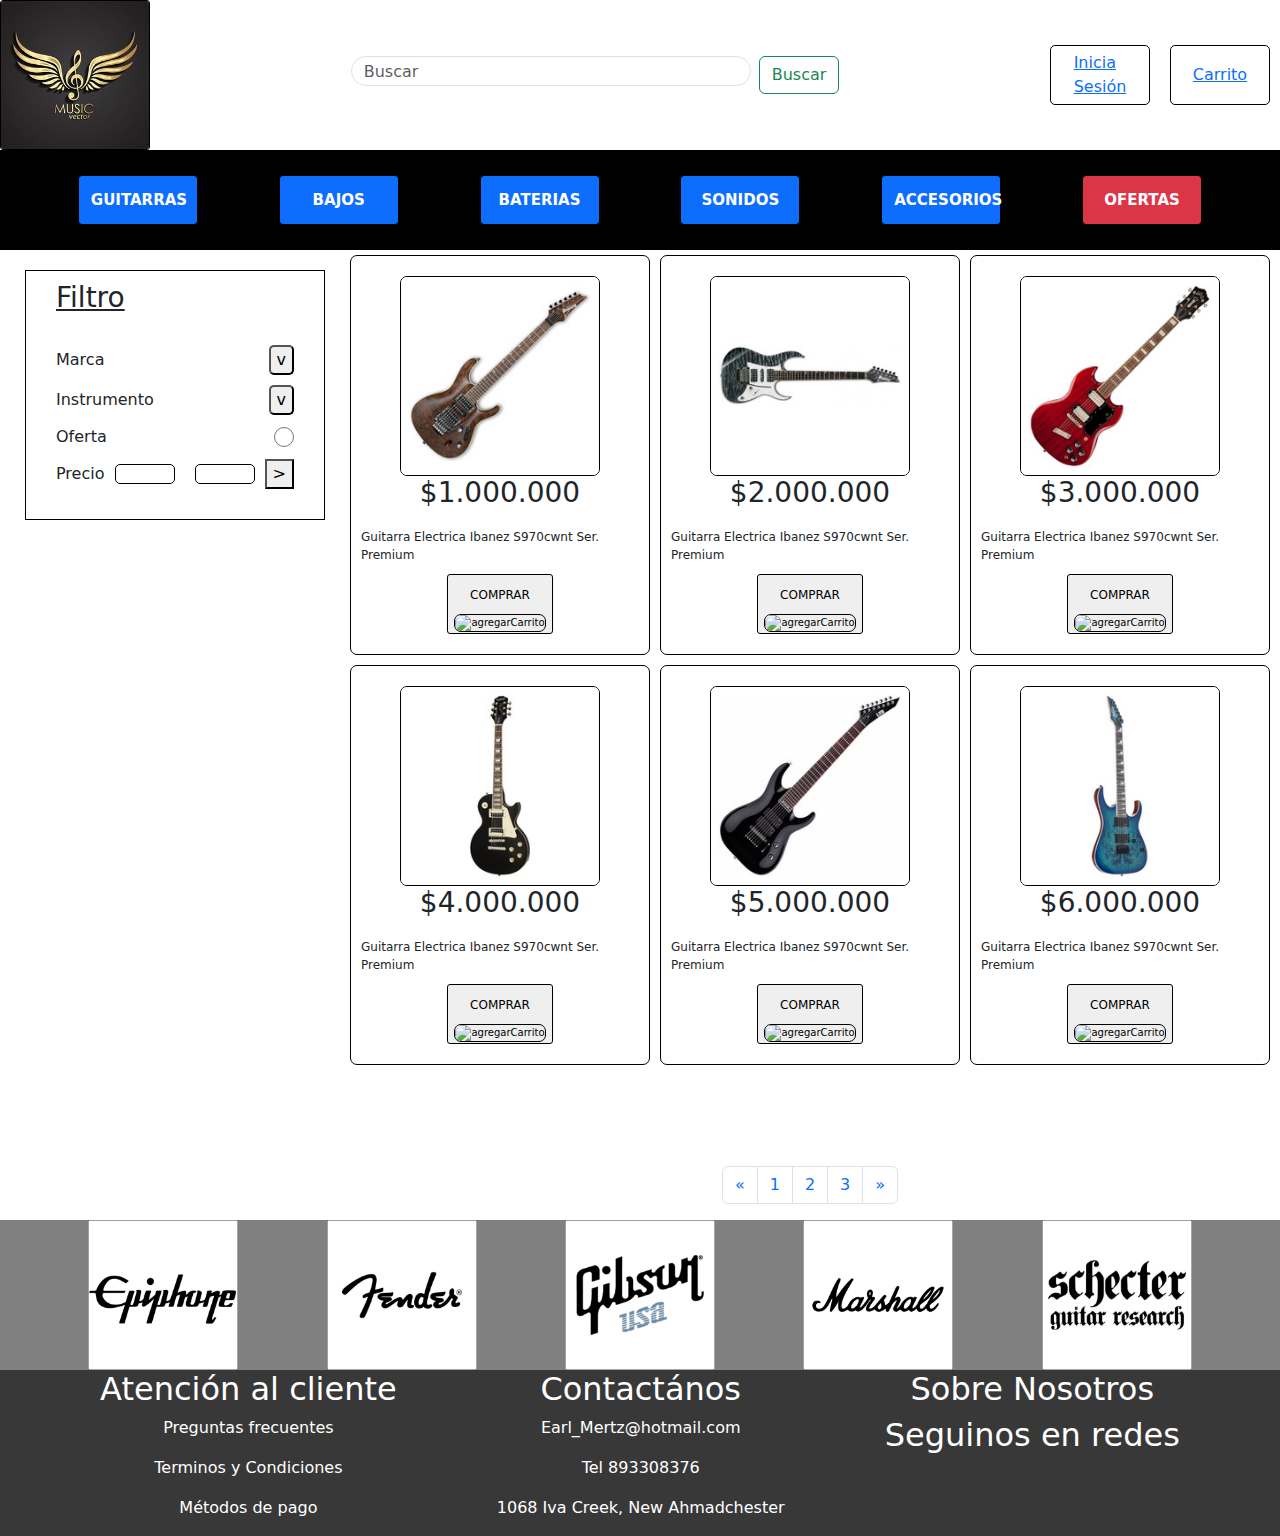
==== commit 6ca70130: "media en header main y footer" ====
--- a/index.html
+++ b/index.html
@@ -18,51 +18,39 @@
                 <input class="form-control me-2" type="search" placeholder="Buscar" aria-label="Search">
                 <button class="btn btn-outline-success" type="submit">Buscar</button>
             </form>
-            <!-- <nav>
-                <input type="text" placeholder="Buscar" >
-                <button> LUPA????</button>
-            </nav> -->
             <div class="botonesHeader">
                 <a href="./pages/iniciar-sesion.html">
                     <div class="icono-iniciaSesion">
                         <i class="fa-solid fa-right-to-bracket"></i>
                     </div>
-                    <div>Inicia <br>Sesión</div>
+                    <div class="botonISCarito">Inicia <br>Sesión</div>
                 </a>
                 <a href="./pages/carrito.html">
                     <div class="icono-iniciaSesion">
                         <i class="fa-solid fa-cart-shopping"></i>
                     </div>
-                    <div>Carrito</div>
+                    <div class="botonISCarito">Carrito</div>
                 </a>
                 </Button>
                 <!-- <a href="" class="modoOscuro"><i class="fa-solid fa-moon"></i></a> -->
             </div>
         </div>
         <div class="categorias">
-            <ul>
                 <button type="button" class="btn btn-primary">GUITARRAS</button>
                 <button type="button" class="btn btn-primary">BAJOS</button>
                 <button type="button" class="btn btn-primary">BATERIAS</button>
                 <button type="button" class="btn btn-primary">SONIDOS</button>
                 <button type="button" class="btn btn-primary">ACCESORIOS</button>
                 <button type="button" class="btn btn-danger">OFERTAS</button>
-                <!-- <li><button>GUITARRAS</button></li>
-                <li><button>BAJOS</button></li>
-                <li><button>BATERIAS</button></li>
-                <li><button>SONIDOS</button></li>
-                <li><button>ACCESORIOS</button></li>
-                <li><button class="ofertas">OFERTAS</button></li> -->
-            </ul>
         </div>
     </header>
 
     <main>
-        <section class="publicidad?">
+        <!-- <section class="publicidad?">
             <article>
                 <a href=""><img src="" alt=""></a>
             </article>
-        </section>
+        </section> -->
         <section class="articulos">
             <div class="filtro">
                 <h3 class="filtroTitulo">Filtro</h3>
--- a/css/style.css
+++ b/css/style.css
@@ -22,7 +22,7 @@
 
 header div .logo img {
     background-color: red;
-    width: 9.375rem;
+    width: 150px;
     border: 0.0625rem solid black;
     border-radius: 0.1875rem;
 }
@@ -48,25 +48,26 @@
 header div .botonesHeader div{
     margin-right: 10px;
     align-self: center;
-}
+    height: 100%;
+}
+
 /* barra de botones (categoria) */
 header .categorias {
     background-color: black;
     width: 100%;
     height: 100px;
-}
-
-header .categorias ul {
-    width: 100%;
     display: flex;
     flex-direction: row;
     justify-content: space-evenly;
-    list-style: none;
-}
-
+}
+
+header .categorias ul{
+    display: flex;
+    flex-wrap: wrap;
+
+}
 /* cada boton de categorias */
-header .categorias ul button {
-    /* background-color: #56D928; */
+header .categorias button {
     width: 7.5rem;
     height: 3.125rem;
     border: 1px solid black;
@@ -77,10 +78,6 @@
 }
 
 
-header .categorias ul .ofertas{
-    background-color: #fd2e2eec ;
-}
-
 /* revisarrrrrrrrrrrrrrrrrr ---------------- */
 main section{
     display: flex;
@@ -88,29 +85,28 @@
 }
 
 /* filtro general*/
-main .articulos div.filtro {
+main .articulos .filtro {
     margin: 1.25rem;
-    width: 18.75rem;
-    height: 400px;
-    border: 0.0625rem solid black;
-    
-}
-main .articulos div.filtro h3.filtroTitulo{
+    width: 300px;
+    height: 250px;
+    border: 0.0625rem solid black;
+}
+main .articulos .filtro h3.filtroTitulo{
     margin-left: 1.875rem;
+    margin-top: 0.625rem;
     text-decoration: underline;
 }
 
 /* cada filtro (marca instrumento etc) */
-main .articulos div.filtro ul{
+main .articulos .filtro ul{
     margin: 1.25rem;
     padding: 0.3125rem;
     list-style: none;
-    
-}
-
-main .articulos div.filtro ul li {
-    display: flex;
-    justify-content: start;
+}
+
+main .articulos .filtro ul li {
+    display: flex;
+    justify-content: space-between;
     align-items: center;
     padding: 0.3125rem;
 }
@@ -118,15 +114,12 @@
 /* boton para desplegar filtros */
 main .articulos div.filtro ul li .botonDesplegar{
     border-radius: 0.3125rem;
-    margin: 0 0.625rem 0 0.625rem;
 }
 
 main .articulos .filtro ul li input{
     width: 1.25rem;
     height: 1.25rem;
     border: 0.0625rem solid black;
-    /* border-radius: 10px; */
-    overflow: hidden;
 }
 
 main .articulos .filtro ul li .precioMinMax{
@@ -206,6 +199,7 @@
 main nav {
     display: flex;
     justify-content: center;
+    align-items: center;
 }
 /*  contenedor marcas */
 footer .marcas .contenedorMarcas{
@@ -284,46 +278,16 @@
 }
 
 /* MEDIAAAAAAAAAAAAAAAAAAAAAAAAAAAAAAAAAAAAAAAAAAAAAAAAAAAAAAAAAAAAAAAAAAAAA */
-@media(max-width: 768px){
-    header div {
-        flex-direction: column;
-        width: 100%;
-        height: 100%;
-        justify-content: end;
-        align-items: center;
-    }
-    header form{
-        display: flex;
-        flex-direction: column;
-        justify-content: space-between;
-        align-items: center;
-    }
-    header div .botonesHeader div{
-        display: flex;
-        justify-content: center;
-    }
-
-    header .categorias{
-        padding: 0px;
-        width: 100%;
-        height: 375px;
-        background-color: red;
-        justify-content: center;
-        align-items: center;
-    }
-    header .categorias ul{
-        display: flex;
-        flex-direction: column;
-        justify-content: center;
-        align-items: center;
-        height: 400px;
-        padding: 0;
-    }
+
+
+@media(max-width: 1270px){
 
     main .articulos{
         display: flex;
         flex-direction: column;
-        height: 1500PX;
+        /* height: 1600px; */
+        align-items: center;
+
         width: 100%;
     }
 
@@ -356,30 +320,47 @@
         list-style: none;
     }
     
-    main .articulos .articulosVenta ul.cadaArticuloVenta li.art-1{
-        grid-area: art-1;
-    }
-    main .articulos .articulosVenta ul.cadaArticuloVenta li.art-2{
-        grid-area: art-2;
-    }
-    main .articulos .articulosVenta ul.cadaArticuloVenta li.art-3{
-        grid-area: art-3;
-    }
-    main .articulos .articulosVenta ul.cadaArticuloVenta li.art-4{
-        grid-area: art-4;
-    }
-    main .articulos .articulosVenta ul.cadaArticuloVenta li.art-5{
-        grid-area: art-5;
-    }
-    main .articulos .articulosVenta ul.cadaArticuloVenta li.art-6{
-        grid-area: art-6;
-}
+
     main .articulos .articulosVenta nav{
         display: flex;
-        flex-direction: column;
+        margin-top: 4.375rem;
+        flex-direction: column;
+        align-items: center;
         /* revisar por que se superpone con articulos */
     }
 
+ 
+}
+
+
+@media(max-width: 880px){
+
+    header div.botonesHeader{
+        display: flex;
+        flex-direction: column;
+    }
+    header form{
+        display: flex;
+        flex-direction: column;
+        justify-content: space-between;
+        align-items: center;
+    }
+    header div .botonesHeader div{
+        display: flex;
+        justify-content: center;
+    } */
+
+
+    header .categorias {
+        display: flex;
+        flex-direction: column;
+        justify-content: center;
+        align-items: center;
+        width: 100%;
+        height: 400px;
+        padding: 0;
+    }
+
     footer {
         display: flex;
         flex-direction: column;
@@ -392,8 +373,9 @@
         width: 100%;
         display: flex;
         justify-content: space-evenly;
-    }
-    
+        
+    }
+
     footer .marcas .contenedorMarcas div a img{
         width:100px;
         height: 100%;
@@ -413,7 +395,61 @@
         width: 100%;
         padding: 10px;
     }
-
+}
+
+@media(max-width:690px){
+    
+    header div {
+        flex-direction: column;
+        width: 100%;
+        height: 100%;
+        justify-content: end;
+        align-items: center;
+    } 
+
+    header .categorias{
+        flex-direction: column;
+        width: 100%;
+        height: 100%;
+    }
+
+    main .articulos {
+        justify-content: start;
+    }
+
+    main .articulos .articulosVenta{
+        display: flex;
+        flex-direction: column;
+        justify-content: space-between;
+        align-items: center;
+        height: 2550px;
+    }
+
+    main .articulos .articulosVenta nav{
+        display: flex;
+        flex-direction: column;
+        justify-self: end;
+        align-items: end;
+    }
+
+    main .articulos .articulosVenta ul.cadaArticuloVenta {
+        list-style: none;
+        padding: 20px;
+        display: grid;
+        width: 100%;
+        height: 1200px;
+        grid-template-rows: repeat(6, 1fr);
+        grid-template-columns: repeat(1, 1fr);
+        grid-template-areas: 
+        "art-1" 
+        "art-2"
+        "art-3"
+        "art-4"
+        "art-5"
+        "art-6";
+    }
+
+}
 /* ---------------------------------------CARRITO--------------------------------------- */
 
 main section .carritoGeneral{
@@ -603,4 +639,4 @@
     width: 18.75rem;
     height: 3.125rem;
     border-radius: 0.625rem;
-}
+}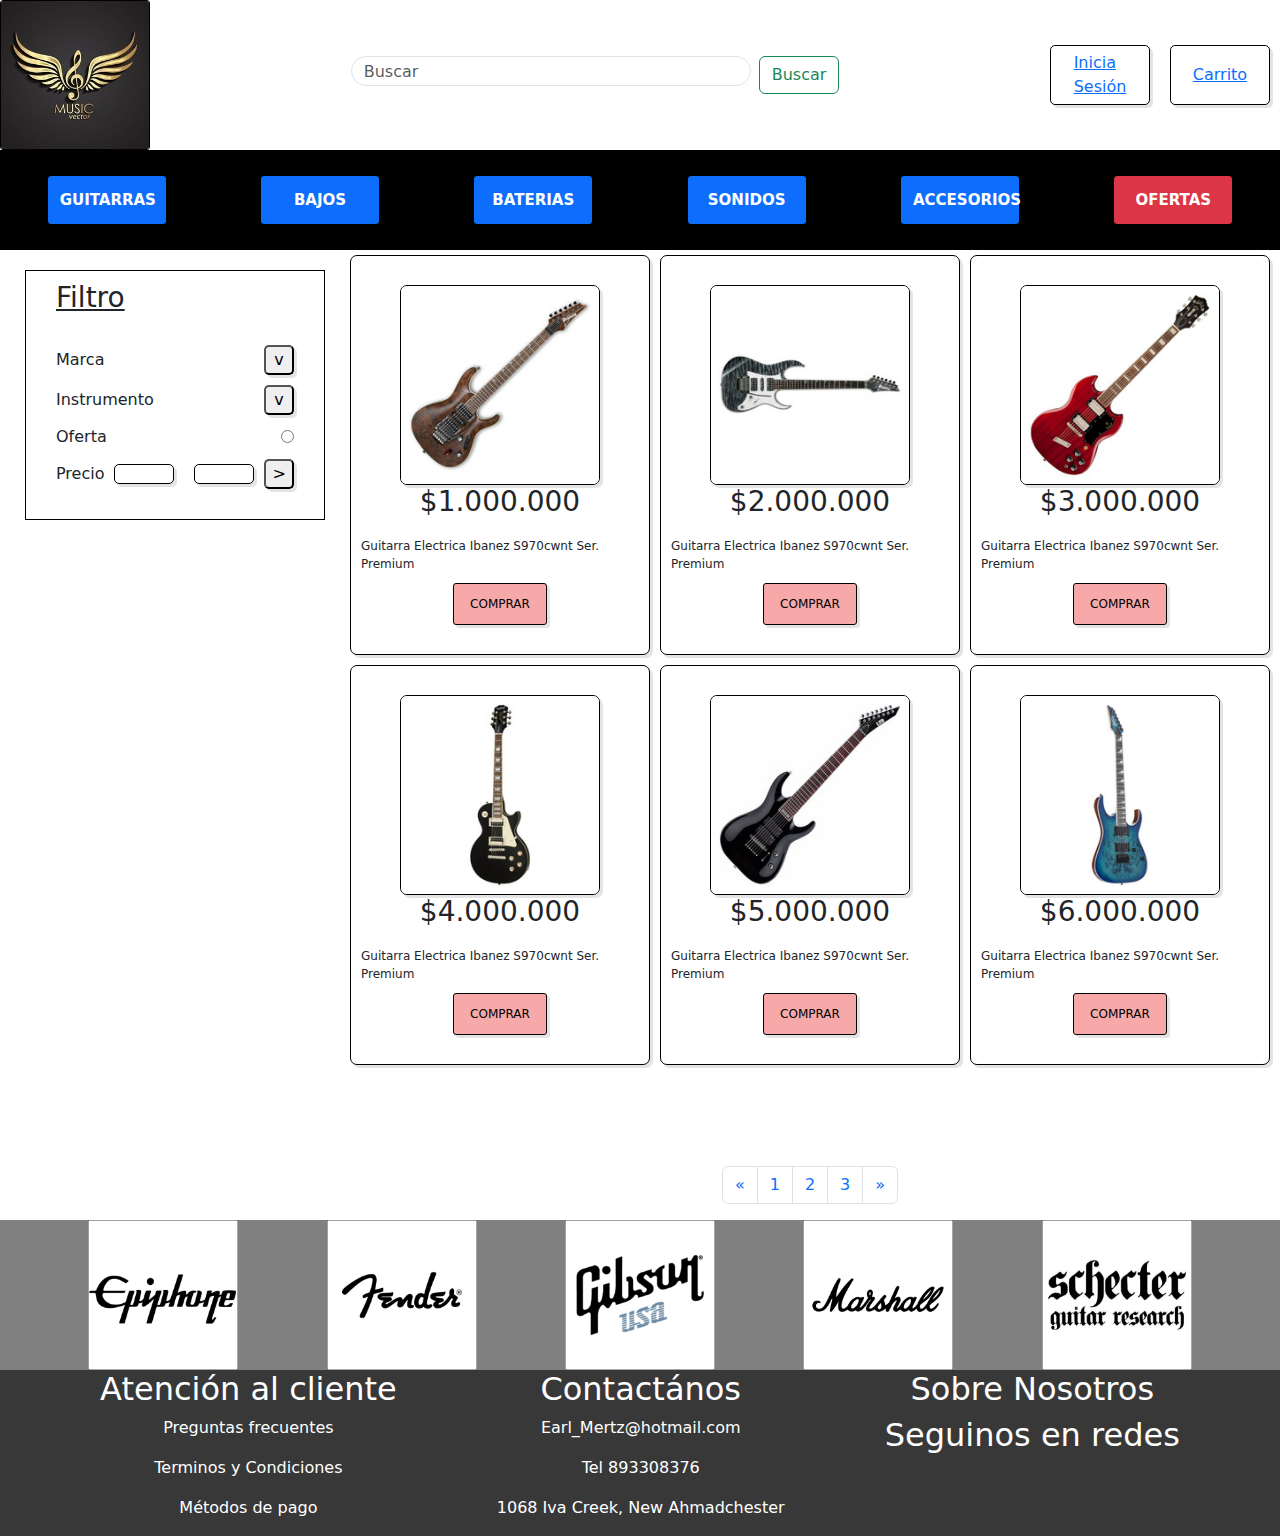
==== commit 6f40b275: "agregado de shadow correccion de botones header en media" ====
--- a/index.html
+++ b/index.html
@@ -36,21 +36,20 @@
             </div>
         </div>
         <div class="categorias">
+            <div>
                 <button type="button" class="btn btn-primary">GUITARRAS</button>
                 <button type="button" class="btn btn-primary">BAJOS</button>
                 <button type="button" class="btn btn-primary">BATERIAS</button>
+            </div>    
+            <div>
                 <button type="button" class="btn btn-primary">SONIDOS</button>
                 <button type="button" class="btn btn-primary">ACCESORIOS</button>
                 <button type="button" class="btn btn-danger">OFERTAS</button>
+            </div>
         </div>
     </header>
 
     <main>
-        <!-- <section class="publicidad?">
-            <article>
-                <a href=""><img src="" alt=""></a>
-            </article>
-        </section> -->
         <section class="articulos">
             <div class="filtro">
                 <h3 class="filtroTitulo">Filtro</h3>
@@ -59,19 +58,18 @@
                     <li>Instrumento <button class="botonDesplegar">v</button></li> <!-- falta que cuando se clickea se desplieguen las marcas-->
                     <!-- creo que va un FORM -->
                     <li >Oferta <input type="radio" name="ofertaCheck" id="ofertaCheck"></li> 
-                    <li>Precio <input type="text" class="precioMinMax"><input type="text" class ="precioMinMax"><button>></button></li> <!-- Falta casilleros adentro -->
+                    <li>Precio <input type="text" class="precioMinMax"><input type="text" class ="precioMinMax"><button class="botonDesplegar">></button></li> 
                 </ul>
             </div>
             <div class="articulosVenta">
                 <ul class="cadaArticuloVenta">
                     <li class="art-1">
-                        <!-- CAPAZ HAY QUE PONER LA IMG EN UN DIV PARA DARLE BIEN LAS PROPIEDADES 21.26 class 5-->
                         <img src="./assets/guitarra1.png" alt="fotoDelArticulo">
                         <h3>$1.000.000</h3>
                         <p>Guitarra Electrica Ibanez S970cwnt Ser. Premium</p>
                         <button class="comprar">
                             <p>COMPRAR</p>
-                            <img src="" alt="agregarCarrito">
+                            <i class="fa-solid fa-cart-shopping"></i>
                         </button>
                     </li>
                     <li class="art-2">
@@ -80,7 +78,7 @@
                         <p>Guitarra Electrica Ibanez S970cwnt Ser. Premium</p>
                         <button class="comprar">
                             <p>COMPRAR</p>
-                            <img src="" alt="agregarCarrito">
+                            <i class="fa-solid fa-cart-shopping"></i>
                         </button>
                     </li>
                     <li class="art-3">
@@ -89,7 +87,7 @@
                         <p>Guitarra Electrica Ibanez S970cwnt Ser. Premium</p>
                         <button class="comprar">
                             <p>COMPRAR</p>
-                            <img src="" alt="agregarCarrito">
+                            <i class="fa-solid fa-cart-shopping"></i>
                         </button>
                     </li>
                     <li class="art-4">
@@ -98,7 +96,7 @@
                         <p>Guitarra Electrica Ibanez S970cwnt Ser. Premium</p>
                         <button class="comprar">
                             <p>COMPRAR</p>
-                            <img src="" alt="agregarCarrito">
+                            <i class="fa-solid fa-cart-shopping"></i>
                         </button>
                     </li>
                     <li class="art-5">
@@ -107,7 +105,7 @@
                         <p>Guitarra Electrica Ibanez S970cwnt Ser. Premium</p>
                         <button class="comprar">
                             <p>COMPRAR</p>
-                            <img src="" alt="agregarCarrito">
+                            <i class="fa-solid fa-cart-shopping"></i>
                         </button>
                     </li>
                     <li class="art-6">
@@ -116,7 +114,7 @@
                         <p>Guitarra Electrica Ibanez S970cwnt Ser. Premium</p>
                         <button class="comprar">
                             <p>COMPRAR</p>
-                            <img src="" alt="agregarCarrito">
+                            <i class="fa-solid fa-cart-shopping"></i>
                         </button>
                     </li>
                 </ul>
--- a/css/style.css
+++ b/css/style.css
@@ -43,6 +43,7 @@
     height: 3.75rem;
     border-radius: 0.3125rem;
     border: 0.0313rem solid #000;
+    box-shadow: 0.1875rem 0.1875rem rgba(0, 0, 0, 0.105);
 }
 
 header div .botonesHeader div{
@@ -58,7 +59,13 @@
     height: 100px;
     display: flex;
     flex-direction: row;
-    justify-content: space-evenly;
+}
+
+header .categorias div{
+    margin: 0;
+    padding: 0;
+    width: 50%;
+    justify-content: space-around;
 }
 
 header .categorias ul{
@@ -66,6 +73,7 @@
     flex-wrap: wrap;
 
 }
+
 /* cada boton de categorias */
 header .categorias button {
     width: 7.5rem;
@@ -113,20 +121,19 @@
 
 /* boton para desplegar filtros */
 main .articulos div.filtro ul li .botonDesplegar{
+    width: 30px;
+    height: 30px;
     border-radius: 0.3125rem;
-}
-
-main .articulos .filtro ul li input{
-    width: 1.25rem;
-    height: 1.25rem;
-    border: 0.0625rem solid black;
+    box-shadow: 0.1875rem 0.1875rem rgba(0, 0, 0, 0.105);
 }
 
 main .articulos .filtro ul li .precioMinMax{
     width: 3.75rem;
     height: 1.25rem;
     margin: 0 0.625rem 0 0.625rem;
-    border-radius: 0.3125rem;
+    border: 0.0625rem solid black;
+    border-radius: 0.3125rem;    
+    box-shadow: 0.1875rem 0.1875rem rgba(0, 0, 0, 0.105);
 }
 
 main .articulos .articulosVenta ul.cadaArticuloVenta {
@@ -142,7 +149,6 @@
     "art-4 art-5 art-6";
 }
 
-/* articulos en venta */
 main .articulos .articulosVenta ul.cadaArticuloVenta li{
     display: flex;
     flex-direction: column;
@@ -154,6 +160,7 @@
     width: 18.75rem;
     border: 0.0625rem solid black;
     border-radius: 0.4375rem;
+    box-shadow: 0.1875rem 0.1875rem rgba(0, 0, 0, 0.105);
     list-style: none;
 }
 
@@ -181,19 +188,23 @@
     width: 12.5rem;
     border: 0.0625rem solid black;
     border-radius: 0.4375rem;
+    box-shadow: 0.1875rem 0.1875rem rgba(0, 0, 0, 0.105);
 }
 
 main .articulos .articulosVenta ul li p{
     margin: 0.625rem;
     font-size: 0.75rem;
 }
-/* boton de comprar */
+
 main .articulos .articulosVenta ul li button{
     /* falta alinear uno al lado del otro */
+    background-color: rgba(235, 53, 53, 0.425);
     border: 0.0625rem solid black;
     border-radius: 0.1875rem;
     align-items: center;
     font-size: 0.625rem;
+    box-shadow: 0.1875rem 0.1875rem rgba(0, 0, 0, 0.105);
+    display: flex;
 }
 
 main nav {
@@ -289,6 +300,10 @@
         align-items: center;
 
         width: 100%;
+    }
+
+    main .articulos .filtro {
+        width: 38rem;
     }
 
     main .articulos .articulosVenta ul.cadaArticuloVenta {
@@ -329,7 +344,6 @@
         /* revisar por que se superpone con articulos */
     }
 
- 
 }
 
 
@@ -353,7 +367,6 @@
 
     header .categorias {
         display: flex;
-        flex-direction: column;
         justify-content: center;
         align-items: center;
         width: 100%;
@@ -366,7 +379,6 @@
         flex-direction: column;
         justify-content: center;
         align-items: center;
-        
     }
 
     footer .marcas {
@@ -407,14 +419,26 @@
         align-items: center;
     } 
 
-    header .categorias{
+    header .categorias {
+        height: 200px;
+    }
+
+    header .categorias div{
+        display: flex;
         flex-direction: column;
         width: 100%;
         height: 100%;
-    }
+        justify-content: center;
+    }
+
+    
 
     main .articulos {
         justify-content: start;
+    }
+
+    main .articulos .filtro {
+        width: 19rem;
     }
 
     main .articulos .articulosVenta{
@@ -450,20 +474,34 @@
     }
 
 }
+
+@media(max-width:500px){
+    footer .marcas .contenedorMarcas{
+        height: 75px;
+    }
+    footer .marcas .contenedorMarcas div a img{
+        height: 75px;
+        width: 75px;
+    }
+}
 /* ---------------------------------------CARRITO--------------------------------------- */
+
+main section.sectionCarrito{
+    display: flex;
+    flex-direction: column;
+    justify-content: center;
+    align-items: center;
+}
+
+main section .carritoGeneral .descripcion{
+    margin: 0.3125rem;
+    border: 0.0625rem solid black;
+    width: 62.5rem;
+}
 
 main section .carritoGeneral{
     margin: 0.3125rem;
     border: 0.0625rem solid black;
-}
-
-main section .carritoGeneral .descripcion{
-    margin: 0.3125rem;
-    border: 0.0625rem solid black;
-    width: 62.5rem;
-}
-
-main section .carritoGeneral{
     display: grid;
     width: 60%;
     grid-template-rows: repeat(6, 1fr);
@@ -473,8 +511,8 @@
     "sec-2-1 sec-2-1 sec-2-3 sec-2-4 sec-2-5"
     "sec-2-1 sec-2-1 sec-3-3 sec-3-4 sec-3-5"
     "sec-4-1 sec-4-2 sec-4-3 sec-4-4 sec-4-5"
-    "sec-5-1 sec-5-2 sec-5-3 sec-5-3 sec-5-5"
-    "sec-6-1 sec-6-1 sec-6-3 sec-6-4 sec-6-5"
+    "sec-5-1 sec-5-2 sec-5-3 sec-5-4 sec-5-4"
+    "sec-6-1 sec-6-2 sec-6-3 sec-6-4 sec-6-5"
     ;
 }
 
@@ -482,22 +520,24 @@
     display: flex;
     justify-content: center;
     align-items: center;
-    /* border: 1px solid black; */
 }
 
 main section .carritoGeneral .sec-1-1{
     grid-area: sec-1-1;
+    border-bottom: 1px solid black;
 
 }
 main section .carritoGeneral .sec-1-3{
     grid-area: sec-1-3;
-
+    border-bottom: 1px solid black;
 }
 main section .carritoGeneral .sec-1-4{
     grid-area: sec-1-4;
+    border-bottom: 1px solid black;
 }
 main section .carritoGeneral .sec-1-5{
     grid-area: sec-1-5;
+    border-bottom: 1px solid black;
 }
 main section .carritoGeneral .sec-2-1{
     grid-area: sec-2-1;
@@ -520,6 +560,7 @@
 
 main section .carritoGeneral .sec-4-1{
     grid-area: sec-4-1;
+    
 }
 
 main section .carritoGeneral .sec-5-1{
@@ -528,8 +569,10 @@
 main section .carritoGeneral .sec-5-2{
     grid-area: sec-5-2;
 }
-main section .carritoGeneral .sec-5-3{
-    grid-area: sec-5-3;
+main section .carritoGeneral .sec-5-4{
+    grid-area: sec-5-4;
+    font-size: 30px;
+    font-weight: bolder;
 }
 main section .carritoGeneral .sec-6-1{
     grid-area: sec-6-1;
@@ -542,7 +585,6 @@
     grid-area: sec-6-5;
     background-color: #56D928;
     border-radius: 0.625rem;
-    
 }
 
 
@@ -561,6 +603,7 @@
     display: flex;
     flex-direction: column;
     align-items: center;
+    width: 600px;
 }
 
 
@@ -577,13 +620,14 @@
     height: 3.125rem;
     border: 0.0625rem solid black;
     border-radius: 0.25rem;
-    
+    box-shadow: 0.1875rem 0.1875rem rgba(0, 0, 0, 0.105);
 }
 
 main section form .inputTextoContacto{
     width: 50rem;
     height: 18.75rem;
-    text-align: center;
+    text-align: justify;
+    
     /***** falta que el texto se escriba en varias lineas y no solo en 1 ******/
 }
 
@@ -600,6 +644,13 @@
     background-color: #6edb46da;
 }
 /* --------------------------------------- INICIARSESION --------------------------------------- */
+
+main section .iniciarSesion {
+    display: flex;
+    flex-direction: column;
+    align-items: center;
+    justify-content: center;
+}
 
 main section article .login {
     display: flex;
